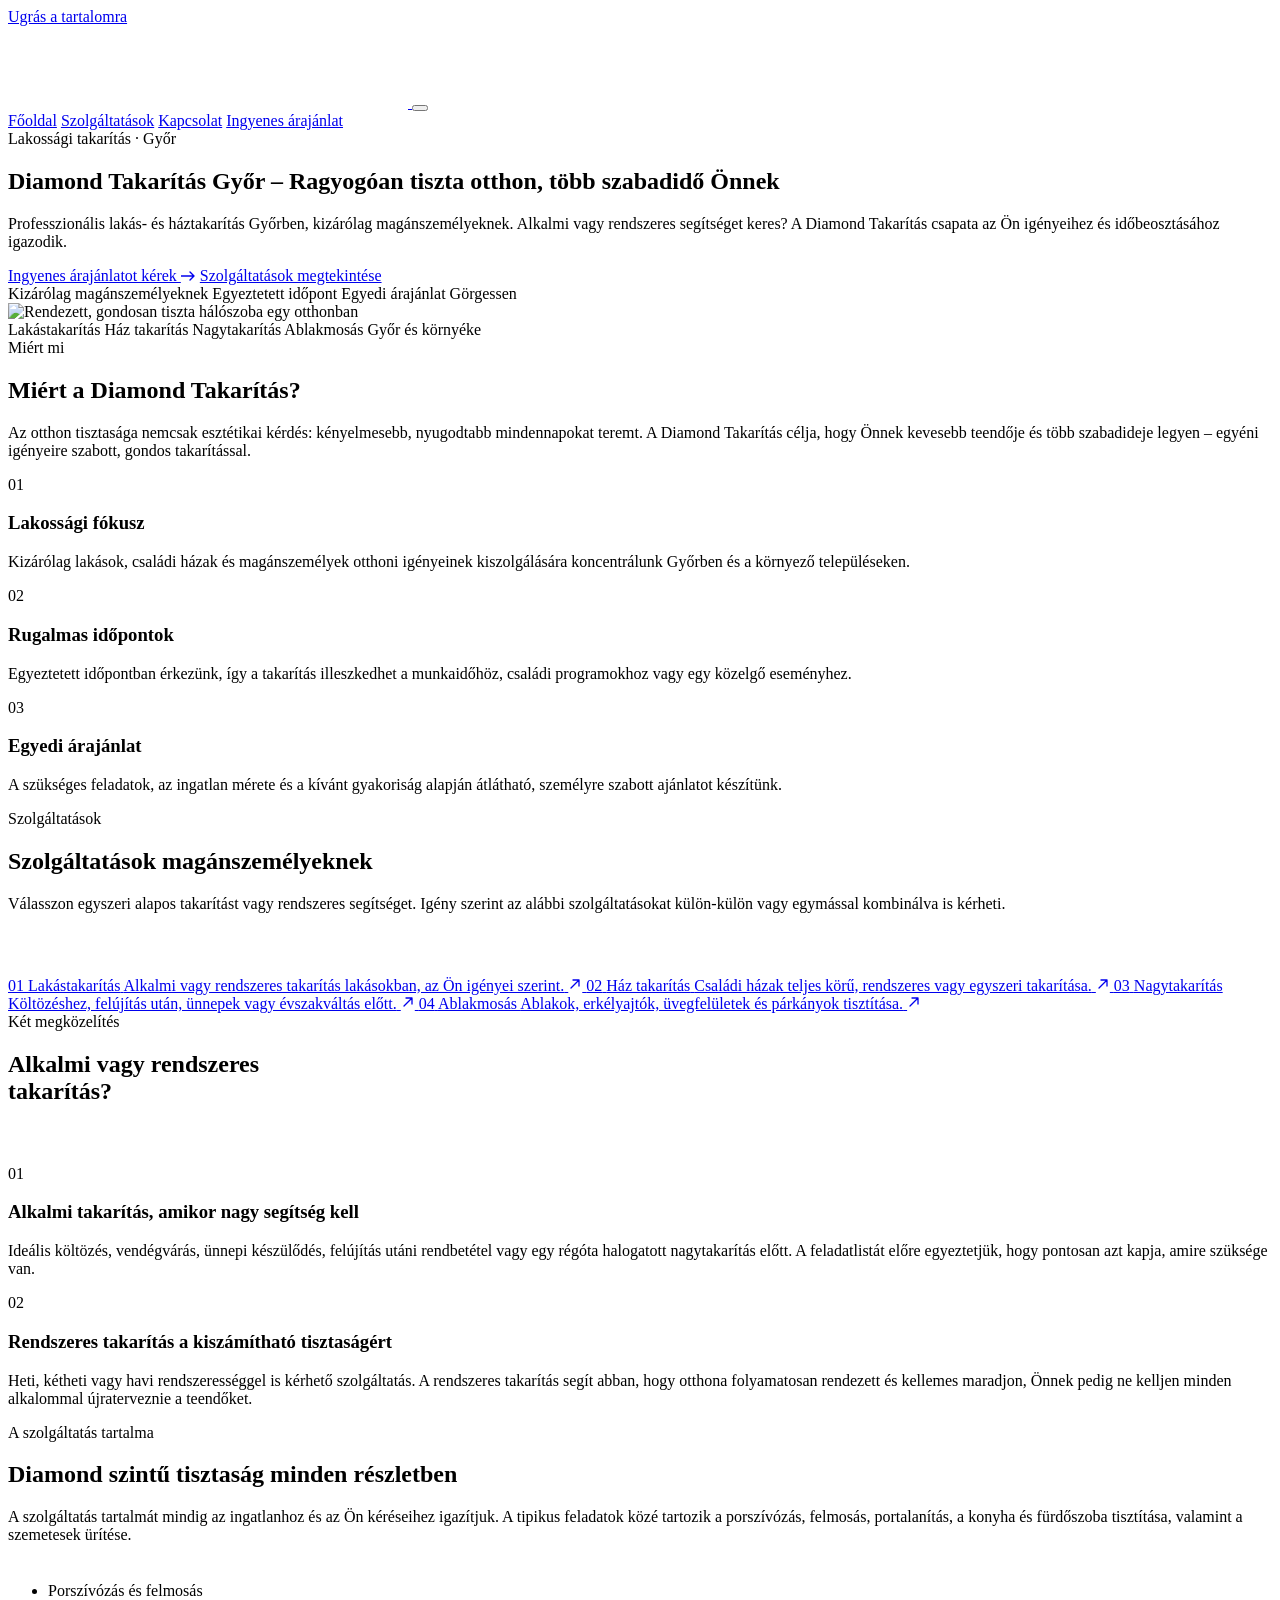
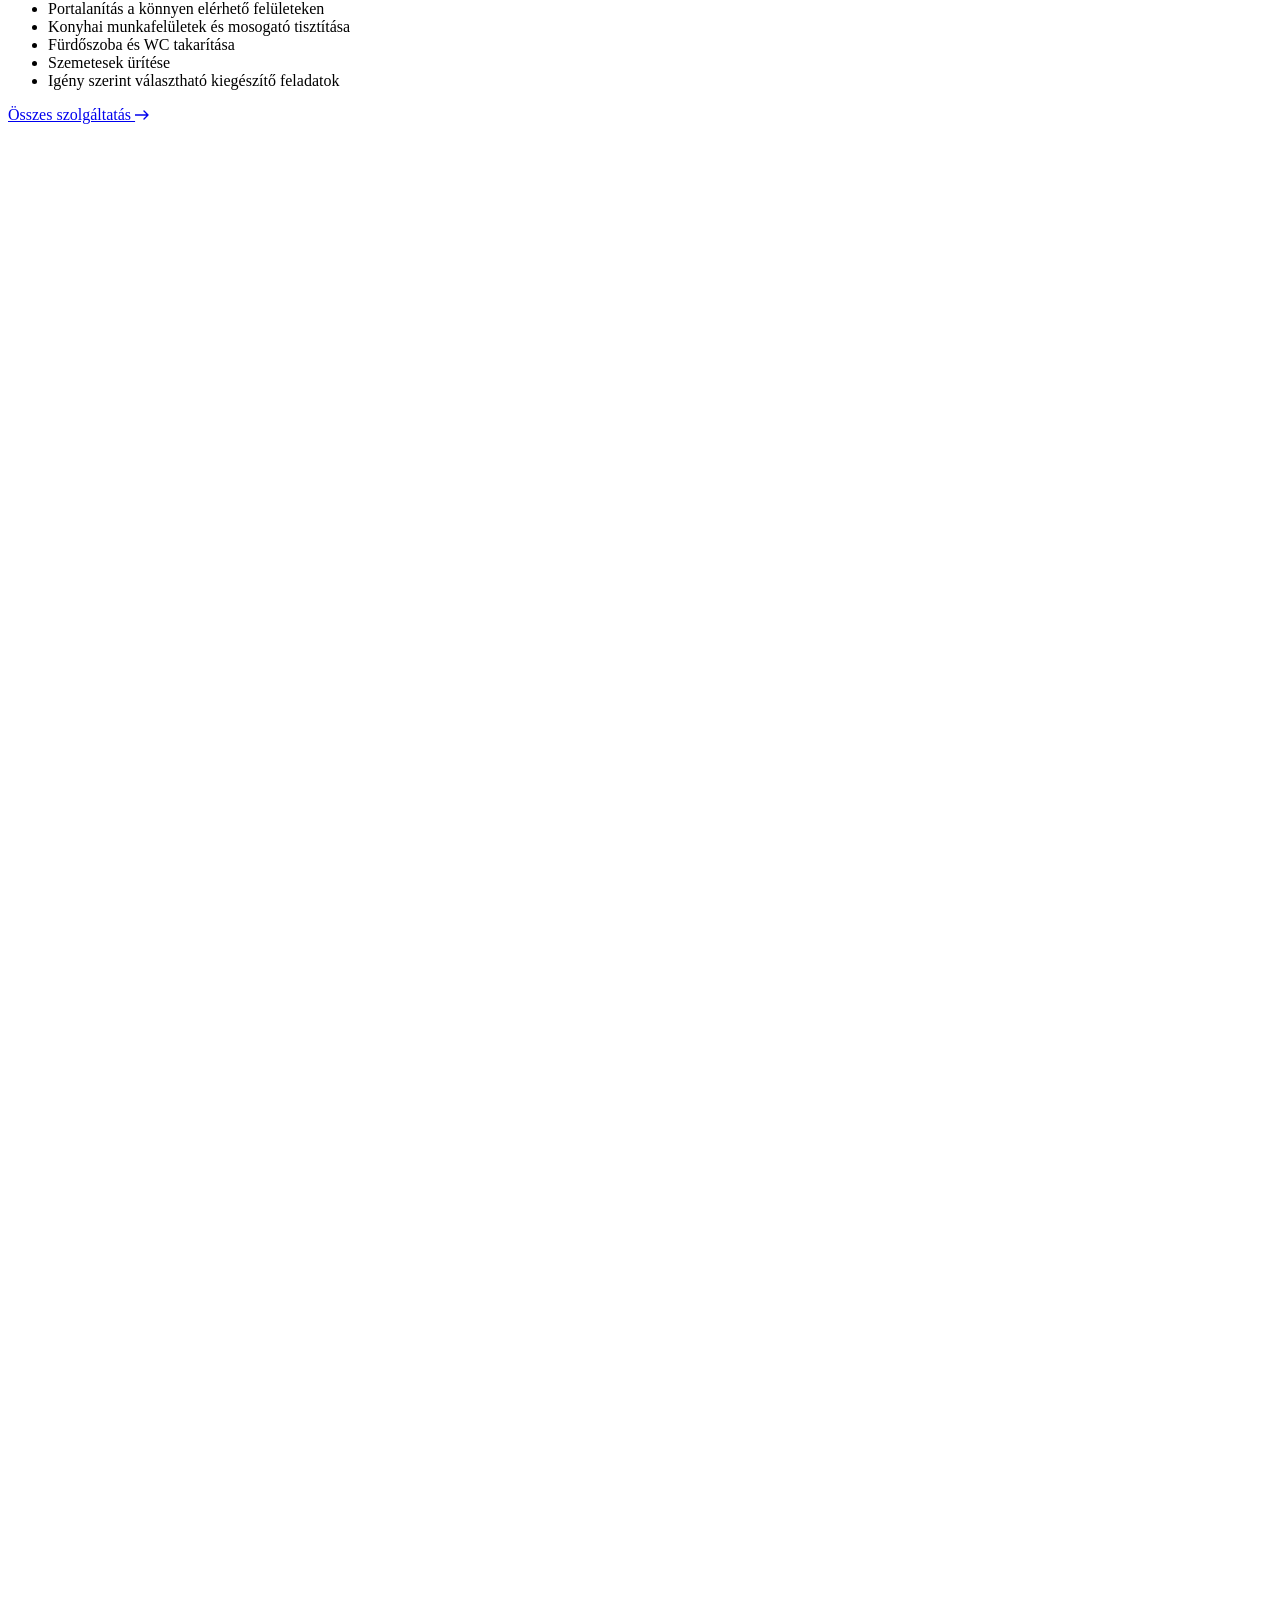
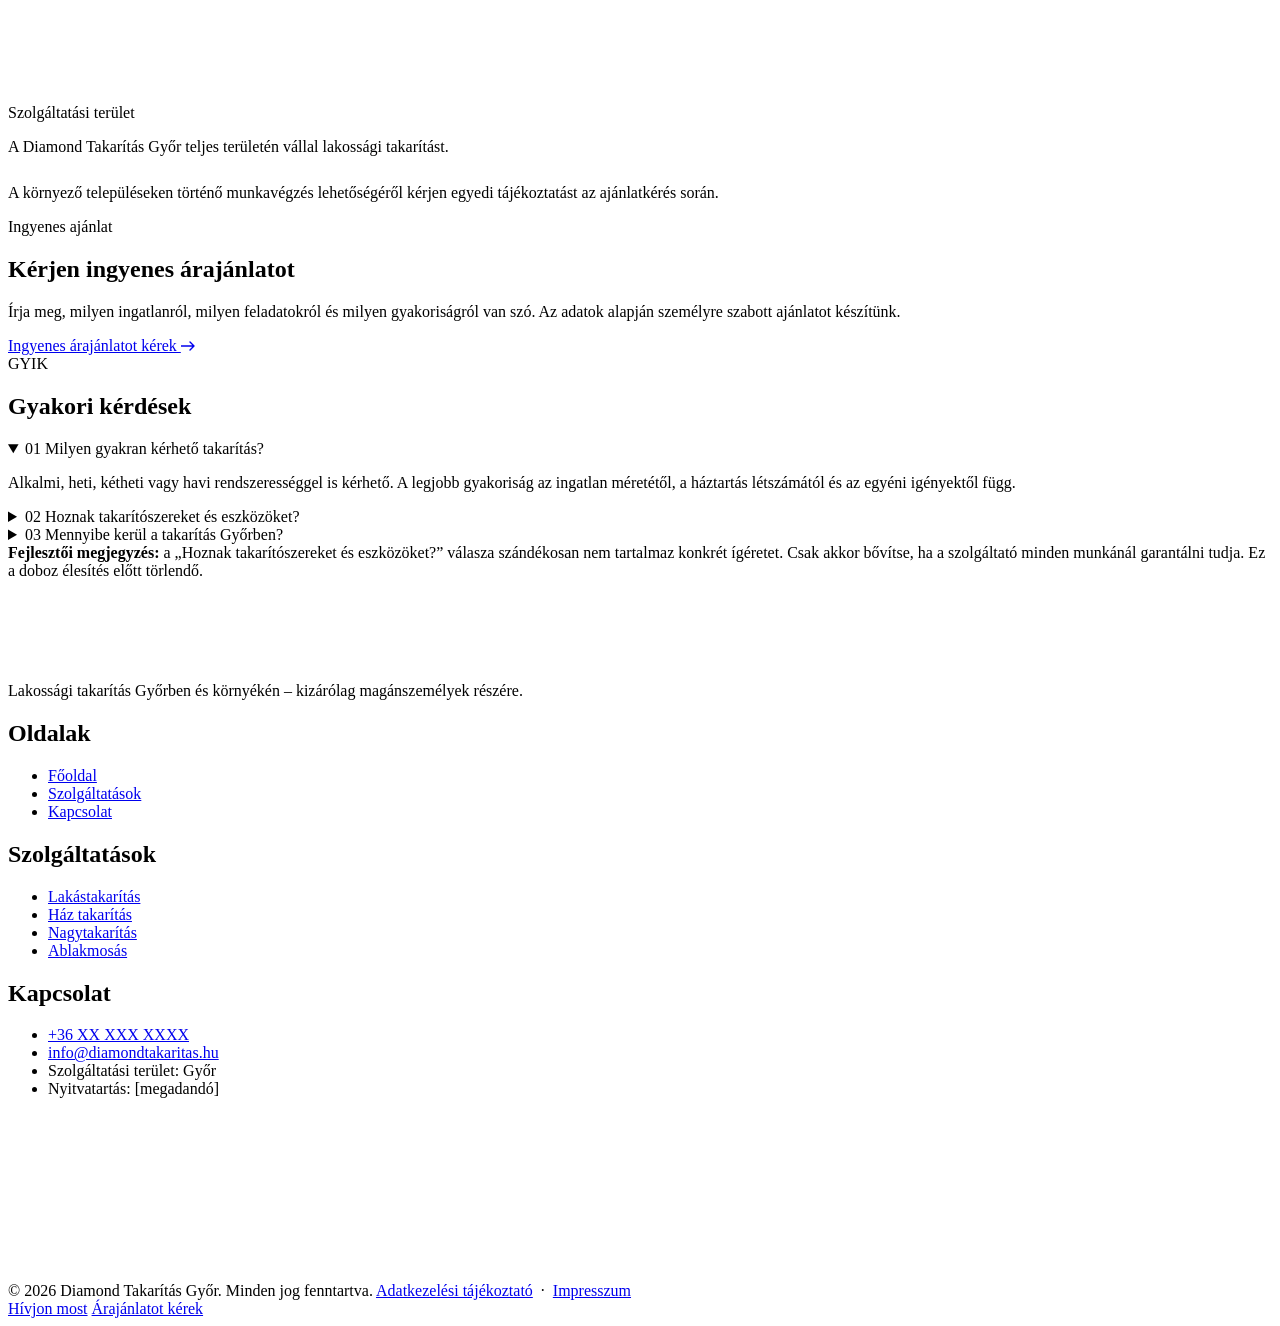
==== site/index.html @ bf06668b "Swap in new logo and drop upholstery cleaning Regenerate every derived logo asset from the new sourc" ====
<!DOCTYPE html>
<html lang="hu">
<head>
<meta charset="utf-8">
<meta name="viewport" content="width=device-width, initial-scale=1">

<!-- ===== SEO metaadatok (specifikáció szerint) ===== -->
<title>Diamond Takarítás Győr | Lakás- és háztakarítás</title>
<meta name="description" content="Diamond Takarítás Győrben: alkalmi és rendszeres lakás- és háztakarítás, ablakmosás, nagytakarítás. Kérjen ingyenes árajánlatot!">
<link rel="canonical" href="https://diamondtakaritas.hu/">
<meta name="robots" content="index, follow">

<meta property="og:type" content="website">
<meta property="og:locale" content="hu_HU">
<meta property="og:site_name" content="Diamond Takarítás Győr">
<meta property="og:url" content="https://diamondtakaritas.hu/">
<meta property="og:title" content="Diamond Takarítás Győr – Ragyogóan tiszta otthon">
<meta property="og:description" content="Bízza ránk otthona tisztaságát Győrben. Alkalmi és rendszeres lakossági takarítás, átlátható ajánlatkéréssel.">
<meta property="og:image" content="https://diamondtakaritas.hu/assets/img/og-diamond-takaritas-gyor.jpg">
<meta property="og:image:width" content="1200">
<meta property="og:image:height" content="630">
<meta property="og:image:alt" content="Világos, rendezett nappali és konyha egy otthonban">
<meta name="twitter:card" content="summary_large_image">

<meta name="theme-color" content="#080D1B">
<link rel="icon" href="assets/img/favicon.ico" sizes="any">
<link rel="apple-touch-icon" href="assets/img/apple-touch-icon.png">
<link rel="stylesheet" href="assets/css/style.css?v=15aa39b6">

<!-- FEJLESZTŐI TEENDŐ: Google Tag Manager konténer (GTM-XXXXXXX) beillesztése ide -->

</head>
<body>

<div class="progress" aria-hidden="true"></div>
<div class="grain" aria-hidden="true"></div>
<a class="skip-link" href="#tartalom">Ugrás a tartalomra</a>

<header class="header">
  <div class="container header__inner">
    <a class="logo" href="./" aria-label="Diamond Takarítás Győr – főoldal">
      <img class="logo__img" src="assets/img/logo-feher-400.webp"
           srcset="assets/img/logo-feher-400.webp 400w, assets/img/logo-feher-800.webp 800w"
           sizes="200px" width="400" height="82"
           alt="Diamond Takarítás Győr">
    </a>

    <button class="nav-toggle" type="button" aria-expanded="false" aria-controls="fonavigacio" aria-label="Menü megnyitása">
      <span></span><span></span><span></span>
    </button>

    <nav class="nav" id="fonavigacio" aria-label="Fő navigáció">
      <a class="nav__link" href="./" aria-current="page">Főoldal</a>
      <a class="nav__link" href="szolgaltatasok/">Szolgáltatások</a>
      <a class="nav__link" href="kapcsolat/">Kapcsolat</a>
      <a class="btn" href="kapcsolat/#arajanlat" data-cta="Ingyenes árajánlat" data-position="fejlec"><span>Ingyenes árajánlat</span></a>
    </nav>
  </div>
</header>

<main id="tartalom">

  <!-- ===== Hero ===== -->
  <section class="hero">
    <div class="hero__bg" aria-hidden="true"></div>
    <div class="hero__grid-lines" aria-hidden="true"></div>

    <div class="container hero__inner">
      <div>
        <span class="label" data-reveal="fade">Lakossági takarítás · Győr</span>
        <h1 data-split>Diamond Takarítás Győr – Ragyogóan tiszta otthon, több szabadidő Önnek</h1>
        <p class="hero__lead" data-reveal style="--delay:.35s">Professzionális lakás- és háztakarítás Győrben, kizárólag magánszemélyeknek. Alkalmi vagy rendszeres segítséget keres? A Diamond Takarítás csapata az Ön igényeihez és időbeosztásához igazodik.</p>

        <div class="btn-row" data-reveal style="--delay:.45s">
          <a class="btn" href="kapcsolat/#arajanlat" data-magnetic data-cta="Ingyenes árajánlatot kérek" data-position="hero"><span>Ingyenes árajánlatot kérek <svg class="btn__arrow" width="15" height="10" viewBox="0 0 15 10" fill="none" aria-hidden="true"><path d="M0 5h13M9 1l4 4-4 4" stroke="currentColor" stroke-width="1.4" stroke-linecap="round" stroke-linejoin="round"/></svg></span></a>
          <a class="btn btn--outline" href="szolgaltatasok/" data-cta="Szolgáltatások megtekintése" data-position="hero"><span>Szolgáltatások megtekintése</span></a>
        </div>

        <div class="hero__meta" data-reveal style="--delay:.55s">
          <span>Kizárólag magánszemélyeknek</span>
          <span>Egyeztetett időpont</span>
          <span>Egyedi árajánlat</span>
          <span class="scroll-cue" aria-hidden="true">Görgessen <i></i></span>
        </div>
      </div>

      <div class="hero__media" data-reveal="clip" style="--delay:.3s">
        <div class="frame" data-parallax="0.05">
          <img src="assets/img/halo-otthon-689.webp"
               srcset="assets/img/halo-otthon-480.webp 480w, assets/img/halo-otthon-689.webp 689w"
               sizes="(max-width: 980px) 92vw, 31vw"
               width="689" height="919"
               alt="Rendezett, gondosan tiszta hálószoba egy otthonban"
               fetchpriority="high" decoding="async">
        </div>
      </div>
    </div>

  </section>

  <!-- ===== Kinetikus sáv ===== -->
  <div class="marquee" aria-hidden="true">
    <div class="marquee__track">
      <span class="marquee__item">Lakástakarítás</span>
      <span class="marquee__item">Ház takarítás</span>
      <span class="marquee__item">Nagytakarítás</span>
      <span class="marquee__item">Ablakmosás</span>
      <span class="marquee__item">Győr és környéke</span>
    </div>
  </div>

  <!-- ===== Miért a Diamond Takarítás? ===== -->
  <section class="section s-ivory">
    <div class="container split">
      <div class="sticky-col">
        <span class="label" data-reveal="fade">Miért mi</span>
        <h2 data-split>Miért a Diamond Takarítás?</h2>
        <p class="lead" data-reveal>Az otthon tisztasága nemcsak esztétikai kérdés: kényelmesebb, nyugodtabb mindennapokat teremt. A Diamond Takarítás célja, hogy Önnek kevesebb teendője és több szabadideje legyen – egyéni igényeire szabott, gondos takarítással.</p>
      </div>

      <div data-stagger="0.12">
        <article class="feature" data-reveal>
          <span class="num">01</span>
          <div>
            <h3>Lakossági fókusz</h3>
            <p>Kizárólag lakások, családi házak és magánszemélyek otthoni igényeinek kiszolgálására koncentrálunk Győrben és a környező településeken.</p>
          </div>
        </article>
        <article class="feature" data-reveal>
          <span class="num">02</span>
          <div>
            <h3>Rugalmas időpontok</h3>
            <p>Egyeztetett időpontban érkezünk, így a takarítás illeszkedhet a munkaidőhöz, családi programokhoz vagy egy közelgő eseményhez.</p>
          </div>
        </article>
        <article class="feature" data-reveal>
          <span class="num">03</span>
          <div>
            <h3>Egyedi árajánlat</h3>
            <p>A szükséges feladatok, az ingatlan mérete és a kívánt gyakoriság alapján átlátható, személyre szabott ajánlatot készítünk.</p>
          </div>
        </article>
      </div>
    </div>
  </section>

  <!-- ===== Szolgáltatások index ===== -->
  <section class="section s-ink">
    <div class="container">
      <div class="split" style="margin-bottom:clamp(36px,5vw,64px)">
        <div>
          <span class="label" data-reveal="fade">Szolgáltatások</span>
          <h2 data-split>Szolgáltatások magánszemélyeknek</h2>
        </div>
        <p class="lead" data-reveal style="align-self:end">Válasszon egyszeri alapos takarítást vagy rendszeres segítséget. Igény szerint az alábbi szolgáltatásokat külön-külön vagy egymással kombinálva is kérheti.</p>
      </div>

      <div class="index" data-stagger="0.07">
        <a class="index__row" href="szolgaltatasok/#lakastakaritas" data-reveal>
          <span class="index__num">01</span>
          <span class="index__title">Lakástakarítás</span>
          <span class="index__desc">Alkalmi vagy rendszeres takarítás lakásokban, az Ön igényei szerint.</span>
          <span class="index__arrow"><svg width="14" height="14" viewBox="0 0 14 14" fill="none" aria-hidden="true"><path d="M3 11 11 3M5 3h6v6" stroke="currentColor" stroke-width="1.3" stroke-linecap="round" stroke-linejoin="round"/></svg></span>
        </a>
        <a class="index__row" href="szolgaltatasok/#haztakaritas" data-reveal>
          <span class="index__num">02</span>
          <span class="index__title">Ház takarítás</span>
          <span class="index__desc">Családi házak teljes körű, rendszeres vagy egyszeri takarítása.</span>
          <span class="index__arrow"><svg width="14" height="14" viewBox="0 0 14 14" fill="none" aria-hidden="true"><path d="M3 11 11 3M5 3h6v6" stroke="currentColor" stroke-width="1.3" stroke-linecap="round" stroke-linejoin="round"/></svg></span>
        </a>
        <a class="index__row" href="szolgaltatasok/#nagytakaritas" data-reveal>
          <span class="index__num">03</span>
          <span class="index__title">Nagytakarítás</span>
          <span class="index__desc">Költözéshez, felújítás után, ünnepek vagy évszakváltás előtt.</span>
          <span class="index__arrow"><svg width="14" height="14" viewBox="0 0 14 14" fill="none" aria-hidden="true"><path d="M3 11 11 3M5 3h6v6" stroke="currentColor" stroke-width="1.3" stroke-linecap="round" stroke-linejoin="round"/></svg></span>
        </a>
        <a class="index__row" href="szolgaltatasok/#ablakmosas" data-reveal>
          <span class="index__num">04</span>
          <span class="index__title">Ablakmosás</span>
          <span class="index__desc">Ablakok, erkélyajtók, üvegfelületek és párkányok tisztítása.</span>
          <span class="index__arrow"><svg width="14" height="14" viewBox="0 0 14 14" fill="none" aria-hidden="true"><path d="M3 11 11 3M5 3h6v6" stroke="currentColor" stroke-width="1.3" stroke-linecap="round" stroke-linejoin="round"/></svg></span>
        </a>
      </div>
    </div>
  </section>

  <!-- ===== Alkalmi vagy rendszeres ===== -->
  <section class="section s-ivory">
    <div class="container">
      <div style="max-width:44ch;margin-bottom:clamp(34px,5vw,60px)">
        <span class="label" data-reveal="fade">Két megközelítés</span>
        <h2 data-split>Alkalmi vagy rendszeres takarítás?</h2>
      </div>

      <div class="grid grid--2" data-stagger="0.12">
        <article class="panel panel--hover" data-reveal>
          <span class="panel__num" aria-hidden="true">01</span>
          <h3>Alkalmi takarítás, amikor nagy segítség kell</h3>
          <p>Ideális költözés, vendégvárás, ünnepi készülődés, felújítás utáni rendbetétel vagy egy régóta halogatott nagytakarítás előtt. A feladatlistát előre egyeztetjük, hogy pontosan azt kapja, amire szüksége van.</p>
        </article>
        <article class="panel panel--hover" data-reveal>
          <span class="panel__num" aria-hidden="true">02</span>
          <h3>Rendszeres takarítás a kiszámítható tisztaságért</h3>
          <p>Heti, kétheti vagy havi rendszerességgel is kérhető szolgáltatás. A rendszeres takarítás segít abban, hogy otthona folyamatosan rendezett és kellemes maradjon, Önnek pedig ne kelljen minden alkalommal újraterveznie a teendőket.</p>
        </article>
      </div>
    </div>
  </section>

  <!-- ===== Diamond szintű tisztaság ===== -->
  <section class="section s-ink-2">
    <div class="container split--wide-left split">
      <div>
        <span class="label" data-reveal="fade">A szolgáltatás tartalma</span>
        <h2 data-split>Diamond szintű tisztaság minden részletben</h2>
        <p class="lead" data-reveal>A szolgáltatás tartalmát mindig az ingatlanhoz és az Ön kéréseihez igazítjuk. A tipikus feladatok közé tartozik a porszívózás, felmosás, portalanítás, a konyha és fürdőszoba tisztítása, valamint a szemetesek ürítése.</p>

        <ul class="checklist" data-reveal style="--delay:.15s;margin-top:38px">
          <li>Porszívózás és felmosás</li>
          <li>Portalanítás a könnyen elérhető felületeken</li>
          <li>Konyhai munkafelületek és mosogató tisztítása</li>
          <li>Fürdőszoba és WC takarítása</li>
          <li>Szemetesek ürítése</li>
          <li>Igény szerint választható kiegészítő feladatok</li>
        </ul>

        <div class="btn-row">
          <a class="btn btn--outline" href="szolgaltatasok/" data-cta="Összes szolgáltatás" data-position="tartalom"><span>Összes szolgáltatás <svg class="btn__arrow" width="15" height="10" viewBox="0 0 15 10" fill="none" aria-hidden="true"><path d="M0 5h13M9 1l4 4-4 4" stroke="currentColor" stroke-width="1.4" stroke-linecap="round" stroke-linejoin="round"/></svg></span></a>
        </div>
      </div>

      <div data-reveal="clip">
        <div class="frame" data-parallax="0.04" style="aspect-ratio:4/5">
          <img src="assets/img/konyha-reszlet-726.webp"
               srcset="assets/img/konyha-reszlet-480.webp 480w, assets/img/konyha-reszlet-726.webp 726w"
               sizes="(max-width: 900px) 92vw, 38vw"
               width="726" height="911"
               alt="Tiszta, rendezett konyhai munkafelület természetes fényben"
               loading="lazy" decoding="async">
        </div>
      </div>
    </div>
  </section>

  <!-- ===== Szolgáltatási terület ===== -->
  <section class="section s-ivory">
    <div class="container">
      <span class="label" data-reveal="fade">Szolgáltatási terület</span>
      <p class="statement" data-split>A Diamond Takarítás Győr teljes területén vállal lakossági takarítást.</p>
      <p class="lead measure" data-reveal style="margin-top:28px">A környező településeken történő munkavégzés lehetőségéről kérjen egyedi tájékoztatást az ajánlatkérés során.</p>
    </div>
  </section>

  <!-- ===== CTA ===== -->
  <section class="cta">
    <div class="container cta__inner">
      <div class="split">
        <div>
          <span class="label" data-reveal="fade">Ingyenes ajánlat</span>
          <h2 data-split>Kérjen ingyenes árajánlatot</h2>
        </div>
        <div style="align-self:end">
          <p class="lead" data-reveal>Írja meg, milyen ingatlanról, milyen feladatokról és milyen gyakoriságról van szó. Az adatok alapján személyre szabott ajánlatot készítünk.</p>
          <div class="btn-row">
            <a class="btn" href="kapcsolat/#arajanlat" data-magnetic data-cta="Ingyenes árajánlatot kérek" data-position="cta-sav"><span>Ingyenes árajánlatot kérek <svg class="btn__arrow" width="15" height="10" viewBox="0 0 15 10" fill="none" aria-hidden="true"><path d="M0 5h13M9 1l4 4-4 4" stroke="currentColor" stroke-width="1.4" stroke-linecap="round" stroke-linejoin="round"/></svg></span></a>
          </div>
        </div>
      </div>
    </div>
  </section>

  <!-- ===== GYIK ===== -->
  <section class="section s-ivory">
    <div class="container split">
      <div class="sticky-col">
        <span class="label" data-reveal="fade">GYIK</span>
        <h2 data-split>Gyakori kérdések</h2>
      </div>

      <div>
        <div class="faq" data-reveal>
          <details open>
            <summary><span class="num">01</span> Milyen gyakran kérhető takarítás?</summary>
            <div class="faq__body"><p>Alkalmi, heti, kétheti vagy havi rendszerességgel is kérhető. A legjobb gyakoriság az ingatlan méretétől, a háztartás létszámától és az egyéni igényektől függ.</p></div>
          </details>
          <details>
            <summary><span class="num">02</span> Hoznak takarítószereket és eszközöket?</summary>
            <div class="faq__body"><p>Ezt az ajánlatkéréskor szükséges egyeztetni.</p></div>
          </details>
          <details>
            <summary><span class="num">03</span> Mennyibe kerül a takarítás Győrben?</summary>
            <div class="faq__body"><p>A végleges ár az ingatlan méretétől, állapotától, a feladatok körétől és a kívánt gyakoriságtól függ. Kérjen ingyenes, kötelezettségmentes egyedi ajánlatot.</p></div>
          </details>
        </div>

        <div class="dev-note">
          <strong>Fejlesztői megjegyzés:</strong> a „Hoznak takarítószereket és eszközöket?” válasza szándékosan nem tartalmaz konkrét ígéretet. Csak akkor bővítse, ha a szolgáltató minden munkánál garantálni tudja. Ez a doboz élesítés előtt törlendő.
        </div>
      </div>
    </div>
  </section>

</main>

<footer class="footer">
  <div class="container">
    <div class="footer__grid">
      <div>
        <a class="logo" href="./"><img class="logo__img" src="assets/img/logo-feher-400.webp"
           srcset="assets/img/logo-feher-400.webp 400w, assets/img/logo-feher-800.webp 800w"
           sizes="200px" width="400" height="82"
           alt="Diamond Takarítás Győr"></a>
        <p>Lakossági takarítás Győrben és környékén – kizárólag magánszemélyek részére.</p>
      </div>
      <div>
        <h2>Oldalak</h2>
        <ul>
          <li><a href="./">Főoldal</a></li>
          <li><a href="szolgaltatasok/">Szolgáltatások</a></li>
          <li><a href="kapcsolat/">Kapcsolat</a></li>
        </ul>
      </div>
      <div>
        <h2>Szolgáltatások</h2>
        <ul>
          <li><a href="szolgaltatasok/#lakastakaritas">Lakástakarítás</a></li>
          <li><a href="szolgaltatasok/#haztakaritas">Ház takarítás</a></li>
          <li><a href="szolgaltatasok/#nagytakaritas">Nagytakarítás</a></li>
          <li><a href="szolgaltatasok/#ablakmosas">Ablakmosás</a></li>
        </ul>
      </div>
      <div>
        <h2>Kapcsolat</h2>
        <ul>
          <li><a href="tel:+36XXXXXXXXX" data-position="lablec">+36 XX XXX XXXX</a></li>
          <li><a href="mailto:info@diamondtakaritas.hu" data-position="lablec">info@diamondtakaritas.hu</a></li>
          <li>Szolgáltatási terület: Győr</li>
          <li>Nyitvatartás: [megadandó]</li>
        </ul>
      </div>
    </div>

    <img class="footer__wordmark" src="assets/img/logo-feher-800.webp"
         width="800" height="164" alt="" aria-hidden="true" loading="lazy" decoding="async">

    <div class="footer__bottom">
      <span>© 2026 Diamond Takarítás Győr. Minden jog fenntartva.</span>
      <span>
        <a href="adatkezelesi-tajekoztato/">Adatkezelési tájékoztató</a> &nbsp;·&nbsp;
        <a href="impresszum/">Impresszum</a>
      </span>
    </div>
  </div>
</footer>

<div class="sticky-bar">
  <a class="btn btn--outline" href="tel:+36XXXXXXXXX" data-cta="Hívjon most" data-position="sticky-mobil"><span>Hívjon most</span></a>
  <a class="btn" href="kapcsolat/#arajanlat" data-cta="Árajánlatot kérek" data-position="sticky-mobil"><span>Árajánlatot kérek</span></a>
</div>

<!-- =========================================================
     Strukturált adat – LocalBusiness
     FEJLESZTŐI TEENDŐ: minden mezőt valós adatra kell cserélni, és
     egyeznie kell a Google Business Profile adataival. aggregateRating
     vagy Review csak valós, igazolható értékelési adattal kerülhet be.
     ========================================================= -->
<script type="application/ld+json">
{
  "@context": "https://schema.org",
  "@type": "LocalBusiness",
  "name": "Diamond Takarítás Győr",
  "url": "https://diamondtakaritas.hu/",
  "image": "https://diamondtakaritas.hu/assets/img/og-diamond-takaritas-gyor.jpg",
  "description": "Lakossági takarítás Győrben: alkalmi és rendszeres lakás- és háztakarítás, nagytakarítás és ablakmosás magánszemélyeknek.",
  "telephone": "+36XXXXXXXXX",
  "areaServed": { "@type": "City", "name": "Győr" },
  "openingHoursSpecification": [
    { "@type": "OpeningHoursSpecification",
      "dayOfWeek": ["Monday","Tuesday","Wednesday","Thursday","Friday"],
      "opens": "08:00", "closes": "17:00" }
  ],
  "priceRange": "$$",
  "sameAs": []
}
</script>

<!-- FAQPage jelölés – csak az oldalon ténylegesen látható kérdés-válasz blokkokra -->
<script type="application/ld+json">
{
  "@context": "https://schema.org",
  "@type": "FAQPage",
  "mainEntity": [
    { "@type": "Question", "name": "Milyen gyakran kérhető takarítás?",
      "acceptedAnswer": { "@type": "Answer", "text": "Alkalmi, heti, kétheti vagy havi rendszerességgel is kérhető. A legjobb gyakoriság az ingatlan méretétől, a háztartás létszámától és az egyéni igényektől függ." } },
    { "@type": "Question", "name": "Hoznak takarítószereket és eszközöket?",
      "acceptedAnswer": { "@type": "Answer", "text": "Ezt az ajánlatkéréskor szükséges egyeztetni." } },
    { "@type": "Question", "name": "Mennyibe kerül a takarítás Győrben?",
      "acceptedAnswer": { "@type": "Answer", "text": "A végleges ár az ingatlan méretétől, állapotától, a feladatok körétől és a kívánt gyakoriságtól függ. Kérjen ingyenes, kötelezettségmentes egyedi ajánlatot." } }
  ]
}
</script>

<script src="assets/js/main.js?v=09622dc5" defer></script>
</body>
</html>
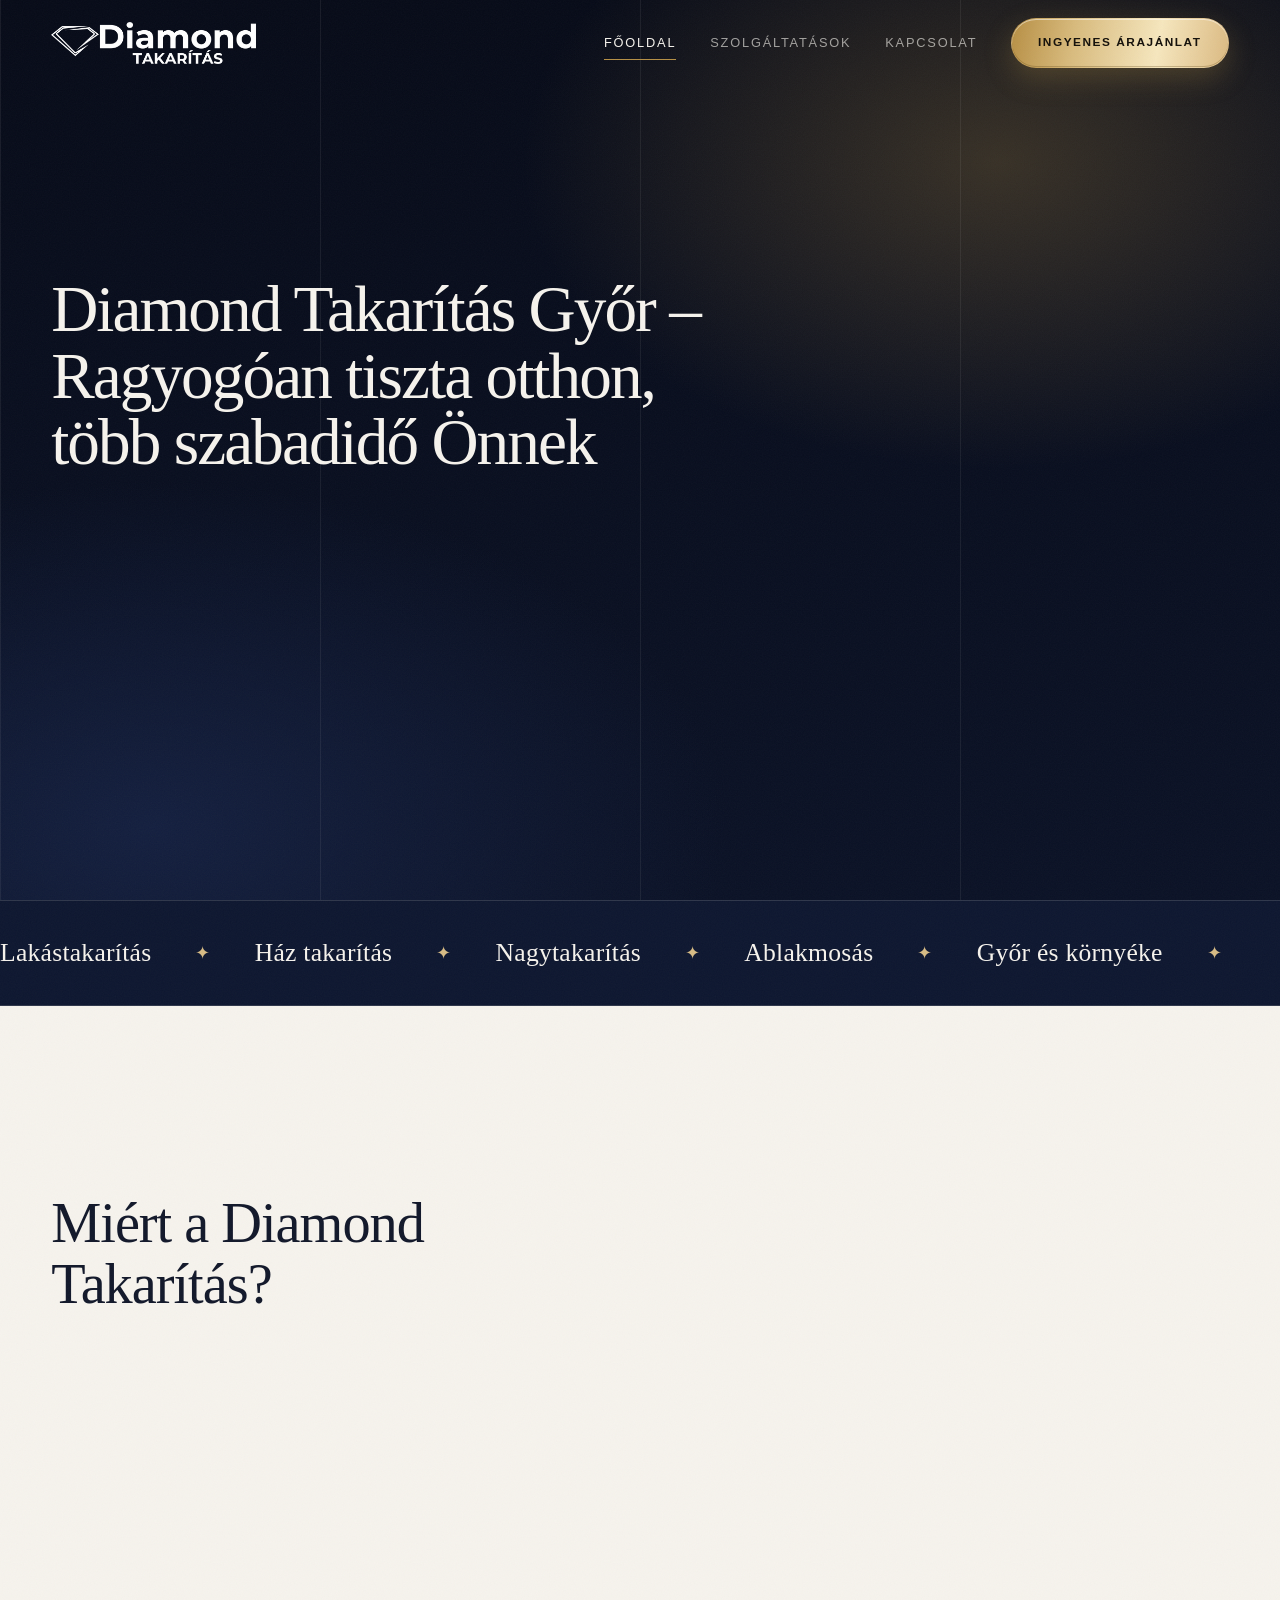
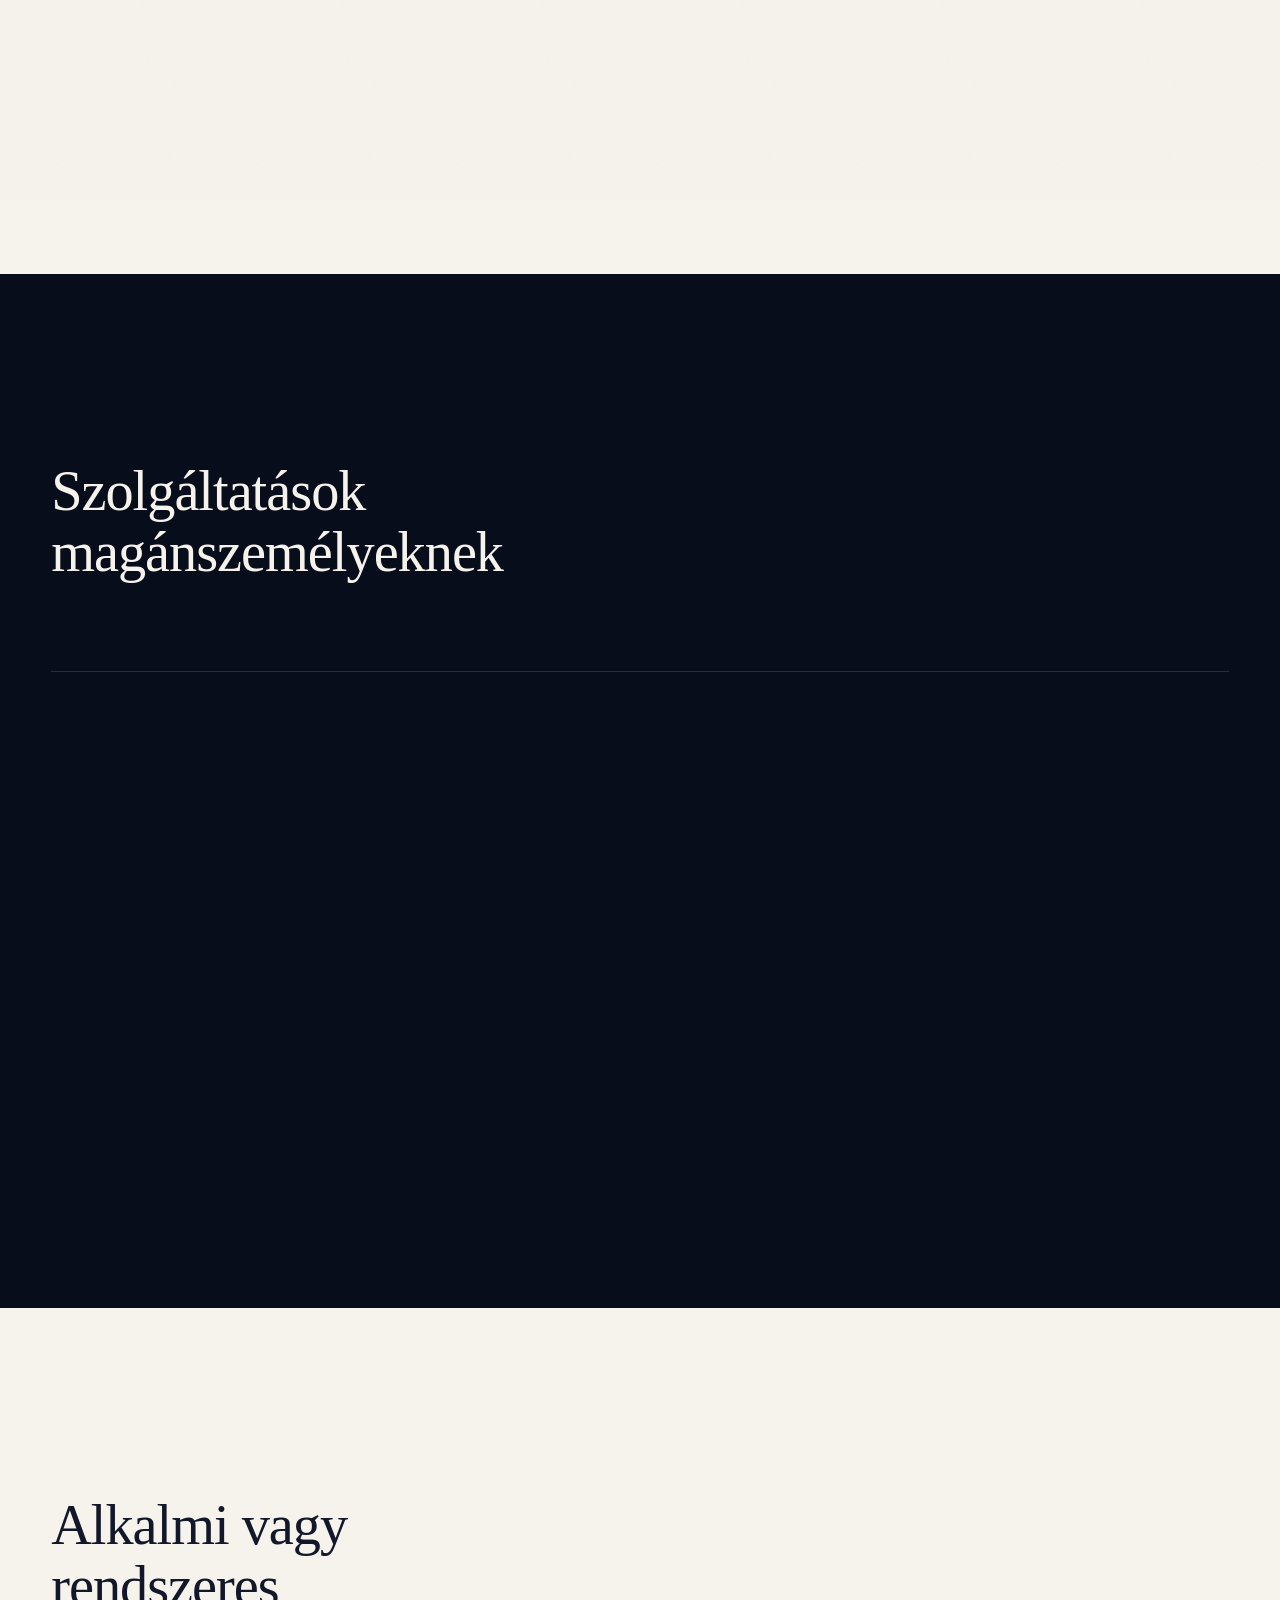
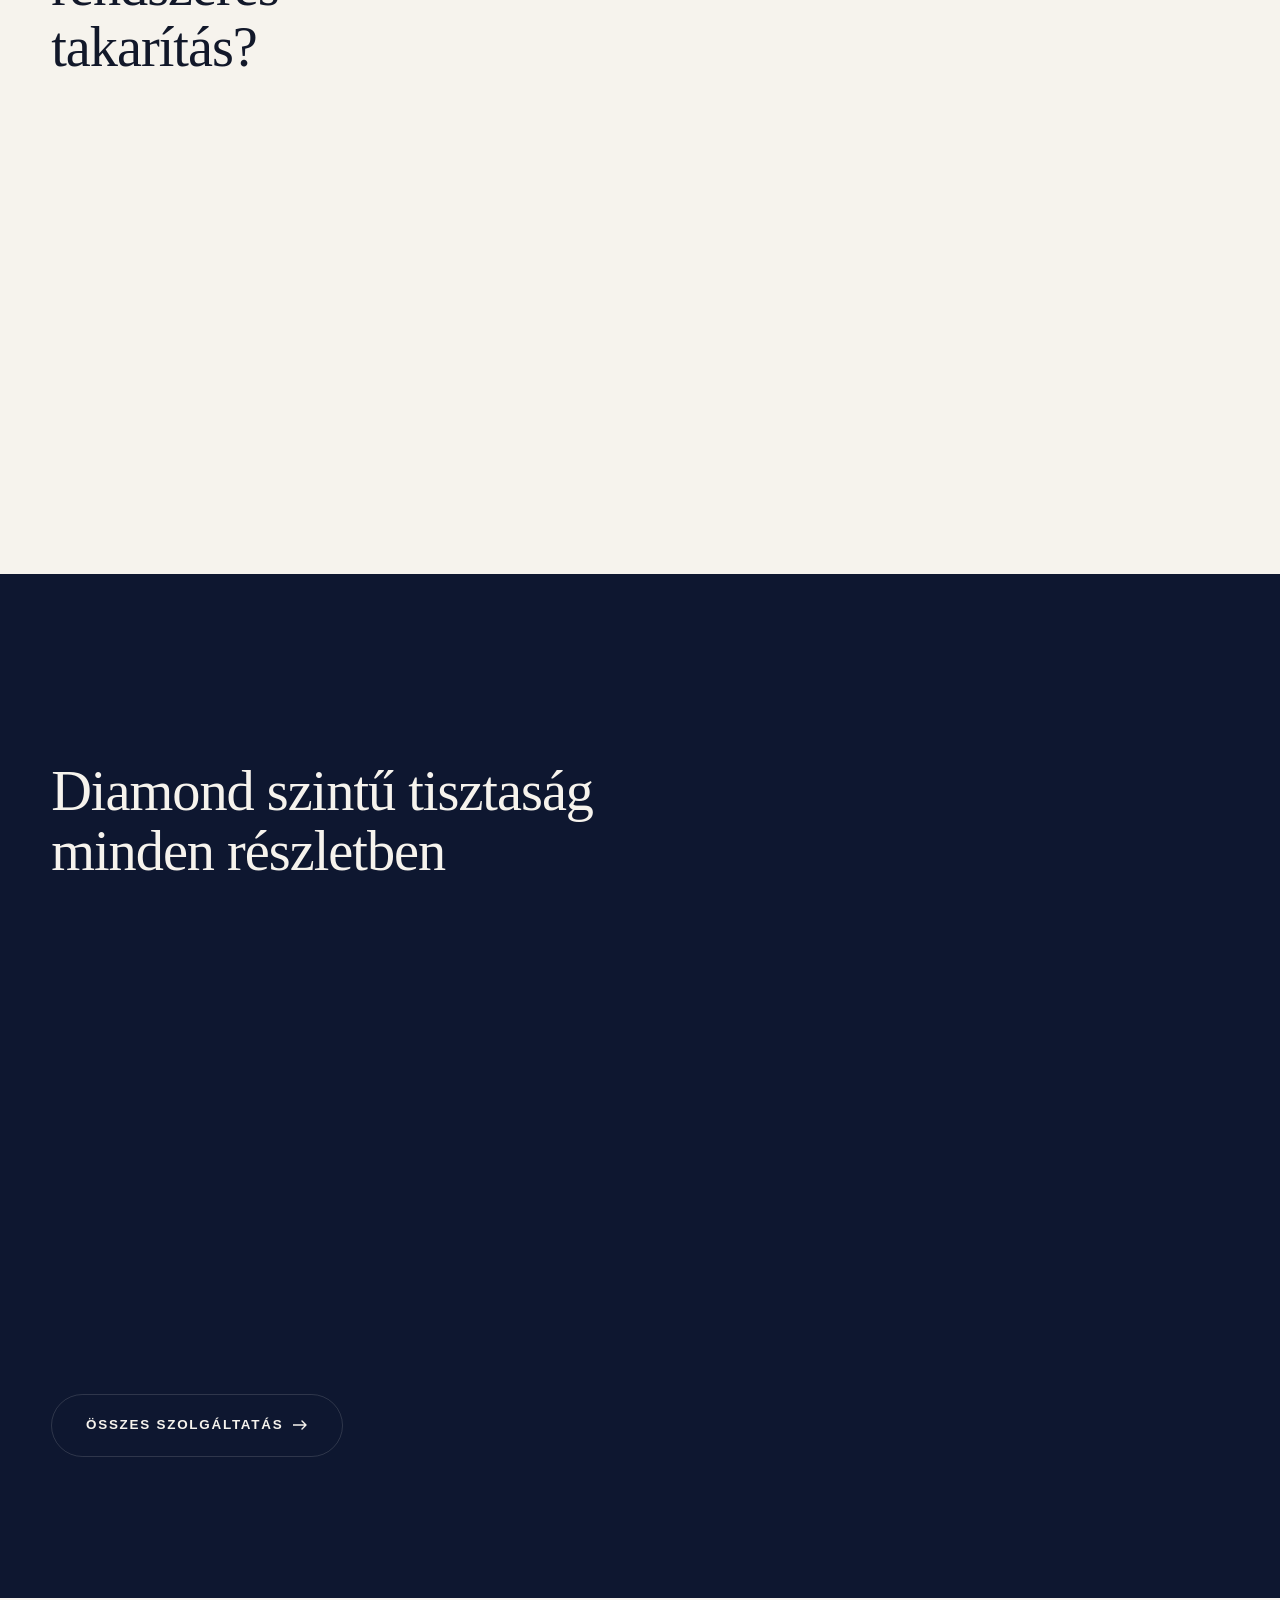
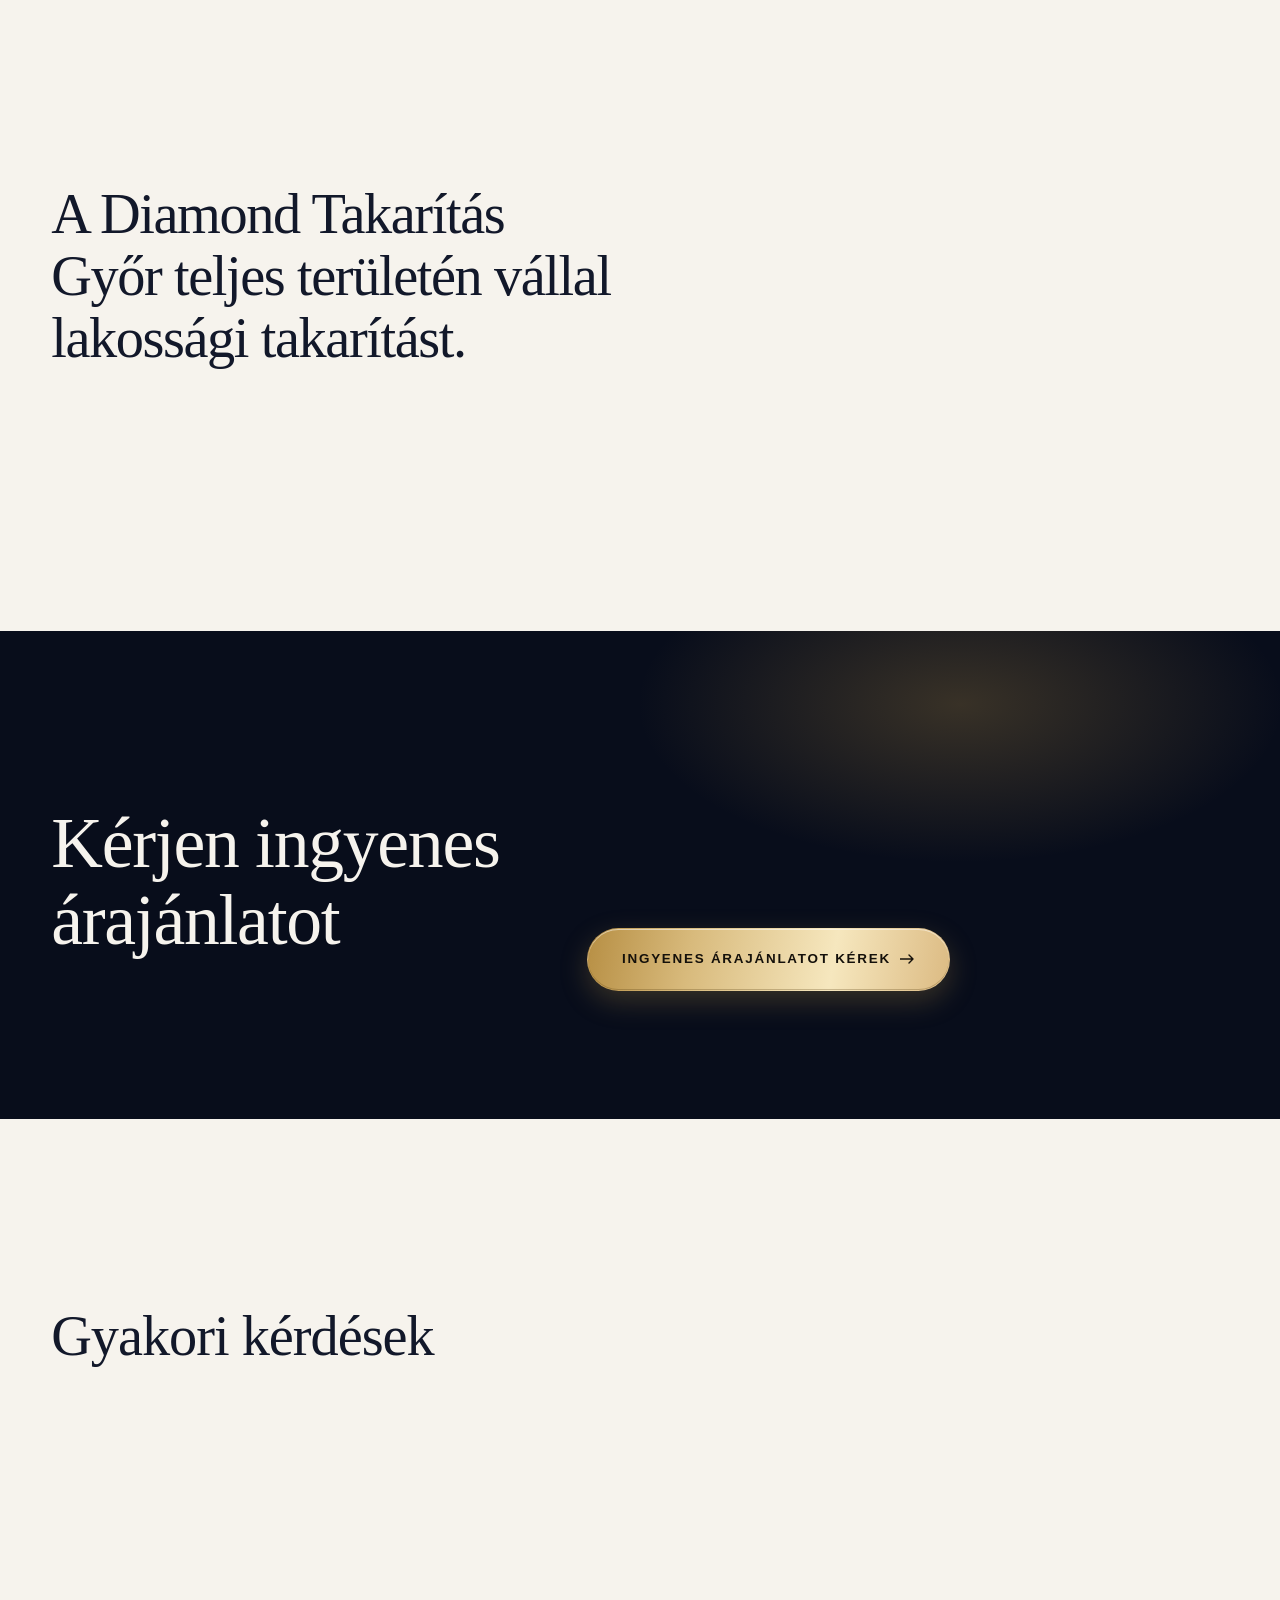
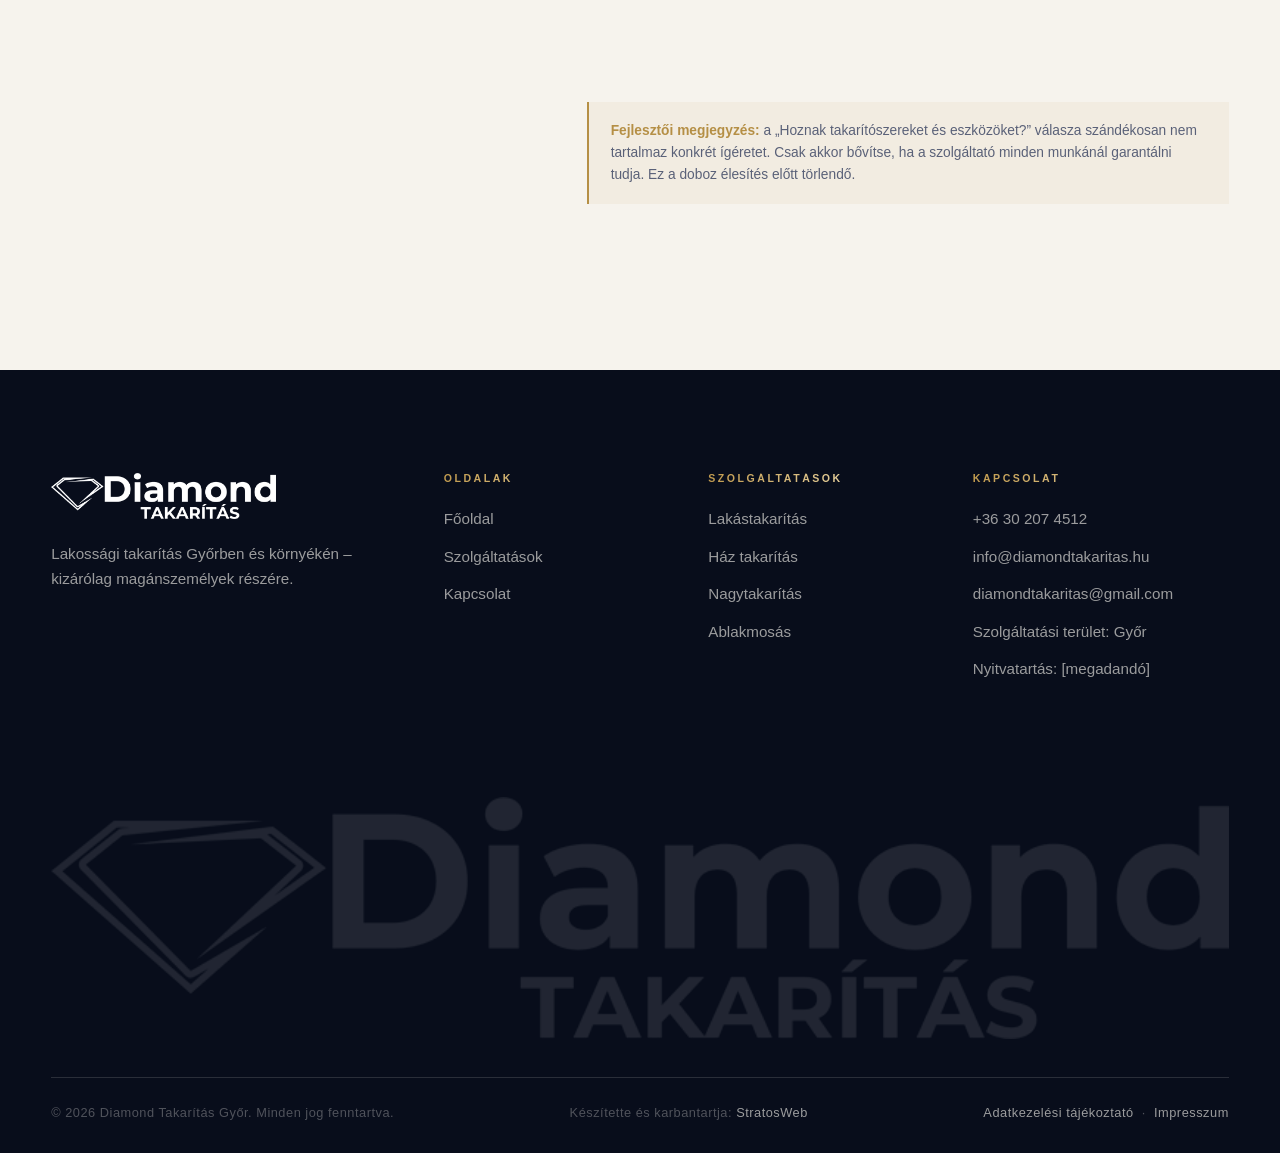
==== commit fa2d026c: "Add real contact details and StratosWeb footer credit Replace the phone and e-mail placeholders with" ====
--- a/site/index.html
+++ b/site/index.html
@@ -25,7 +25,7 @@
 <meta name="theme-color" content="#080D1B">
 <link rel="icon" href="assets/img/favicon.ico" sizes="any">
 <link rel="apple-touch-icon" href="assets/img/apple-touch-icon.png">
-<link rel="stylesheet" href="assets/css/style.css?v=15aa39b6">
+<link rel="stylesheet" href="assets/css/style.css?v=442ba281">
 
 <!-- FEJLESZTŐI TEENDŐ: Google Tag Manager konténer (GTM-XXXXXXX) beillesztése ide -->
 
@@ -332,8 +332,9 @@
       <div>
         <h2>Kapcsolat</h2>
         <ul>
-          <li><a href="tel:+36XXXXXXXXX" data-position="lablec">+36 XX XXX XXXX</a></li>
+          <li><a href="tel:+36302074512" data-position="lablec">+36 30 207 4512</a></li>
           <li><a href="mailto:info@diamondtakaritas.hu" data-position="lablec">info@diamondtakaritas.hu</a></li>
+          <li><a href="mailto:diamondtakaritas@gmail.com" data-position="lablec">diamondtakaritas@gmail.com</a></li>
           <li>Szolgáltatási terület: Győr</li>
           <li>Nyitvatartás: [megadandó]</li>
         </ul>
@@ -345,6 +346,7 @@
 
     <div class="footer__bottom">
       <span>© 2026 Diamond Takarítás Győr. Minden jog fenntartva.</span>
+      <span>Készítette és karbantartja: <a href="https://stratosweb.hu" target="_blank" rel="noopener">StratosWeb</a></span>
       <span>
         <a href="adatkezelesi-tajekoztato/">Adatkezelési tájékoztató</a> &nbsp;·&nbsp;
         <a href="impresszum/">Impresszum</a>
@@ -354,7 +356,7 @@
 </footer>
 
 <div class="sticky-bar">
-  <a class="btn btn--outline" href="tel:+36XXXXXXXXX" data-cta="Hívjon most" data-position="sticky-mobil"><span>Hívjon most</span></a>
+  <a class="btn btn--outline" href="tel:+36302074512" data-cta="Hívjon most" data-position="sticky-mobil"><span>Hívjon most</span></a>
   <a class="btn" href="kapcsolat/#arajanlat" data-cta="Árajánlatot kérek" data-position="sticky-mobil"><span>Árajánlatot kérek</span></a>
 </div>
 
@@ -372,7 +374,8 @@
   "url": "https://diamondtakaritas.hu/",
   "image": "https://diamondtakaritas.hu/assets/img/og-diamond-takaritas-gyor.jpg",
   "description": "Lakossági takarítás Győrben: alkalmi és rendszeres lakás- és háztakarítás, nagytakarítás és ablakmosás magánszemélyeknek.",
-  "telephone": "+36XXXXXXXXX",
+  "telephone": "+36302074512",
+  "email": "info@diamondtakaritas.hu",
   "areaServed": { "@type": "City", "name": "Győr" },
   "openingHoursSpecification": [
     { "@type": "OpeningHoursSpecification",
--- a/site/assets/css/style.css
+++ b/site/assets/css/style.css
@@ -0,0 +1,1383 @@
+/* =========================================================
+   Diamond Takarítás Győr
+   Design system v2 – "editorial luxe"
+   Sötétkék tinta + meleg ivory + visszafogott arany
+   ========================================================= */
+
+/* ---------- 1. Tokenek ---------- */
+
+:root {
+  /* Színek */
+  --ink:        #080D1B;
+  --ink-2:      #0E1730;
+  --ink-3:      #162244;
+  --ivory:      #F6F3ED;
+  --ivory-2:    #EFEAE1;
+  --paper:      #FFFFFF;
+
+  --gold:       #B58F45;
+  --gold-lt:    #D8BC85;
+  --gold-glow:  rgba(181, 143, 69, .28);
+
+  --on-ink:     #F6F3ED;
+  --on-ink-dim: rgba(246, 243, 237, .62);
+  --on-ink-fade:rgba(246, 243, 237, .30);
+  --on-paper:   #12182A;
+  --on-paper-dim:#5A6178;
+
+  --line-dark:  rgba(246, 243, 237, .14);
+  --line-light: rgba(18, 24, 42, .12);
+
+  /* Tipográfia */
+  --font-display: "Iowan Old Style", "Palatino Linotype", Palatino, "Book Antiqua", Georgia, "Times New Roman", serif;
+  --font-sans: -apple-system, BlinkMacSystemFont, "Segoe UI", Inter, Roboto, "Helvetica Neue", Arial, sans-serif;
+
+  --fs-display: clamp(2.35rem, 5.1vw, 4.5rem);
+  --fs-h1:      clamp(2.4rem, 5.6vw, 4.6rem);
+  --fs-h2:      clamp(2rem, 4.4vw, 3.6rem);
+  --fs-h3:      clamp(1.25rem, 2vw, 1.65rem);
+  --fs-lead:    clamp(1.06rem, 1.35vw, 1.28rem);
+  --fs-body:    1.0625rem;
+  --fs-label:   .7rem;
+
+  /* Ritmus */
+  --pad-section: clamp(84px, 11vw, 172px);
+  --pad-section-sm: clamp(56px, 7vw, 104px);
+  --container: 1340px;
+  --gutter: clamp(20px, 4vw, 56px);
+  --measure: 64ch;
+
+  /* Mozgás */
+  --ease: cubic-bezier(.16, 1, .3, 1);
+  --ease-io: cubic-bezier(.65, .05, .36, 1);
+  --dur: .8s;
+
+  --radius: 2px;
+  --header-h: 86px;
+}
+
+/* ---------- 2. Alap ---------- */
+
+*, *::before, *::after { box-sizing: border-box; }
+
+html {
+  -webkit-text-size-adjust: 100%;
+  scroll-behavior: smooth;
+  scroll-padding-top: calc(var(--header-h) + 16px);
+}
+
+body {
+  margin: 0;
+  background: var(--ink);
+  color: var(--on-paper);
+  font-family: var(--font-sans);
+  font-size: var(--fs-body);
+  line-height: 1.68;
+  font-feature-settings: "kern" 1, "liga" 1;
+  -webkit-font-smoothing: antialiased;
+  overflow-x: hidden;
+}
+
+img { max-width: 100%; height: auto; display: block; }
+
+h1, h2, h3, h4 {
+  font-family: var(--font-display);
+  font-weight: 500;
+  line-height: 1.08;
+  letter-spacing: -.018em;
+  margin: 0 0 .44em;
+  text-wrap: balance;
+}
+h1 { font-size: var(--fs-h1); }
+h2 { font-size: var(--fs-h2); }
+h3 { font-size: var(--fs-h3); line-height: 1.2; }
+
+p { margin: 0 0 1.15em; }
+p:last-child { margin-bottom: 0; }
+
+a { color: inherit; text-decoration: none; }
+
+:focus-visible {
+  outline: 2px solid var(--gold);
+  outline-offset: 4px;
+}
+
+::selection { background: var(--gold); color: #fff; }
+
+.skip-link {
+  position: fixed;
+  left: -9999px;
+  top: 0;
+  z-index: 400;
+  background: var(--gold);
+  color: #fff;
+  padding: 14px 22px;
+  font-size: .9rem;
+  font-weight: 600;
+}
+.skip-link:focus { left: 16px; top: 16px; }
+
+/* ---------- 3. Elrendezés ---------- */
+
+.container {
+  width: 100%;
+  max-width: var(--container);
+  margin-inline: auto;
+  padding-inline: var(--gutter);
+}
+
+.section { padding-block: var(--pad-section); position: relative; }
+.section--sm { padding-block: var(--pad-section-sm); }
+
+.s-ink   { background: var(--ink);   color: var(--on-ink); }
+.s-ink-2 { background: var(--ink-2); color: var(--on-ink); }
+.s-ivory { background: var(--ivory); color: var(--on-paper); }
+.s-paper { background: var(--paper); color: var(--on-paper); }
+
+.s-ink h1, .s-ink h2, .s-ink h3, .s-ink-2 h1, .s-ink-2 h2, .s-ink-2 h3 { color: var(--on-ink); }
+.s-ink p, .s-ink-2 p { color: var(--on-ink-dim); }
+
+.measure { max-width: var(--measure); }
+.lead { font-size: var(--fs-lead); line-height: 1.6; }
+
+/* Kétoszlopos editorial rács: bal sticky cím, jobb tartalom */
+.split {
+  display: grid;
+  grid-template-columns: minmax(0, 5fr) minmax(0, 7fr);
+  gap: clamp(32px, 6vw, 96px);
+  align-items: start;
+}
+.split--even { grid-template-columns: repeat(2, minmax(0, 1fr)); }
+.split--wide-left { grid-template-columns: minmax(0, 7fr) minmax(0, 5fr); }
+@media (max-width: 900px) {
+  .split, .split--even, .split--wide-left { grid-template-columns: 1fr; }
+}
+
+.sticky-col { position: sticky; top: calc(var(--header-h) + 40px); }
+@media (max-width: 900px) { .sticky-col { position: static; } }
+
+/* ---------- 4. Kislabel, hajszálvonal ---------- */
+
+.label {
+  display: inline-flex;
+  align-items: center;
+  gap: 12px;
+  font-family: var(--font-sans);
+  font-size: var(--fs-label);
+  font-weight: 600;
+  letter-spacing: .28em;
+  text-transform: uppercase;
+  color: var(--gold);
+  margin-bottom: 1.6em;
+}
+.label::before {
+  content: "";
+  width: 34px;
+  height: 1px;
+  background: currentColor;
+  opacity: .55;
+}
+.label--plain::before { display: none; }
+
+.rule { height: 1px; background: var(--line-light); border: 0; margin: 0; }
+.s-ink .rule, .s-ink-2 .rule { background: var(--line-dark); }
+
+.num {
+  font-family: var(--font-sans);
+  font-size: .72rem;
+  font-weight: 600;
+  letter-spacing: .2em;
+  color: var(--gold);
+}
+
+/* ---------- 5. Gombok ---------- */
+
+.btn {
+  --btn-bg: var(--gold);
+  --btn-fg: #14100A;
+  position: relative;
+  display: inline-flex;
+  align-items: center;
+  justify-content: center;
+  gap: .8em;
+  font-family: var(--font-sans);
+  font-size: .84rem;
+  font-weight: 600;
+  letter-spacing: .13em;
+  text-transform: uppercase;
+  padding: 19px 34px;
+  border: 1px solid transparent;
+  border-radius: 999px;
+  background: var(--btn-bg);
+  color: var(--btn-fg);
+  cursor: pointer;
+  overflow: hidden;
+  isolation: isolate;
+  transition: color .45s var(--ease), border-color .45s var(--ease), transform .5s var(--ease);
+  will-change: transform;
+}
+.btn > span { position: relative; z-index: 2; display: inline-flex; align-items: center; gap: .7em; }
+.btn::after {
+  content: "";
+  position: absolute;
+  inset: 0;
+  z-index: 1;
+  background: var(--ink);
+  transform: translateY(101%);
+  transition: transform .55s var(--ease);
+}
+.btn:hover::after, .btn:focus-visible::after { transform: translateY(0); }
+.btn:hover, .btn:focus-visible { color: var(--on-ink); }
+
+.btn--outline { --btn-bg: transparent; --btn-fg: currentColor; border-color: var(--line-dark); }
+.s-ivory .btn--outline, .s-paper .btn--outline { border-color: var(--line-light); }
+.btn--outline::after { background: var(--gold); }
+.btn--outline:hover, .btn--outline:focus-visible { color: #14100A; border-color: var(--gold); }
+
+.btn--ink { --btn-bg: var(--ink); --btn-fg: var(--on-ink); }
+.btn--ink::after { background: var(--gold); }
+.btn--ink:hover, .btn--ink:focus-visible { color: #14100A; }
+
+.btn--block { width: 100%; }
+.btn__arrow { transition: transform .45s var(--ease); }
+.btn:hover .btn__arrow { transform: translateX(5px); }
+
+.btn-row { display: flex; flex-wrap: wrap; gap: 14px; margin-top: 40px; }
+
+/* Szöveges link aláhúzás-animációval */
+.link {
+  position: relative;
+  display: inline-flex;
+  align-items: center;
+  gap: .6em;
+  font-size: .84rem;
+  font-weight: 600;
+  letter-spacing: .13em;
+  text-transform: uppercase;
+  color: var(--gold);
+  padding-bottom: 4px;
+}
+.link::after {
+  content: "";
+  position: absolute;
+  left: 0; right: 0; bottom: 0;
+  height: 1px;
+  background: currentColor;
+  transform-origin: right;
+  transform: scaleX(1);
+  transition: transform .5s var(--ease);
+}
+.link:hover::after { transform: scaleX(0); transform-origin: left; }
+
+/* ---------- 6. Fejléc ---------- */
+
+.progress {
+  position: fixed;
+  inset: 0 auto auto 0;
+  height: 2px;
+  width: 100%;
+  transform: scaleX(0);
+  transform-origin: left;
+  background: linear-gradient(90deg, var(--gold), var(--gold-lt));
+  z-index: 210;
+  pointer-events: none;
+}
+
+.header {
+  position: fixed;
+  inset: 0 0 auto 0;
+  z-index: 200;
+  transition: background-color .5s var(--ease), backdrop-filter .5s var(--ease), transform .6s var(--ease), border-color .5s var(--ease);
+  border-bottom: 1px solid transparent;
+}
+.header__inner {
+  display: flex;
+  align-items: center;
+  gap: 26px;
+  min-height: var(--header-h);
+  transition: min-height .5s var(--ease);
+}
+.header.is-scrolled {
+  background: rgba(8, 13, 27, .82);
+  backdrop-filter: saturate(160%) blur(14px);
+  border-bottom-color: var(--line-dark);
+}
+.header.is-scrolled .header__inner { min-height: 68px; }
+.header.is-hidden { transform: translateY(-100%); }
+
+/* Világos oldalfej esetén (jogi oldalak scrollnál) marad az ink háttér – egységes. */
+
+.logo { display: inline-flex; align-items: center; margin-right: auto; color: var(--on-ink); }
+.logo__img {
+  height: 42px;
+  width: auto;
+  display: block;
+  transition: opacity .4s var(--ease), height .5s var(--ease);
+}
+.logo:hover .logo__img { opacity: .78; }
+.header.is-scrolled .logo__img { height: 34px; }
+@media (max-width: 900px) { .logo__img { height: 34px; } }
+
+.nav { display: flex; align-items: center; gap: 34px; }
+.nav__link {
+  position: relative;
+  font-size: .8rem;
+  font-weight: 500;
+  letter-spacing: .14em;
+  text-transform: uppercase;
+  color: var(--on-ink-dim);
+  padding: 6px 0;
+  transition: color .4s var(--ease);
+}
+.nav__link::after {
+  content: "";
+  position: absolute;
+  left: 0; bottom: 0;
+  width: 100%;
+  height: 1px;
+  background: var(--gold);
+  transform: scaleX(0);
+  transform-origin: right;
+  transition: transform .5s var(--ease);
+}
+.nav__link:hover { color: var(--on-ink); }
+.nav__link:hover::after { transform: scaleX(1); transform-origin: left; }
+.nav__link[aria-current="page"] { color: var(--on-ink); }
+.nav__link[aria-current="page"]::after { transform: scaleX(1); }
+
+.header .btn { padding: 14px 26px; font-size: .74rem; }
+
+.nav-toggle {
+  display: none;
+  flex-direction: column;
+  justify-content: center;
+  gap: 6px;
+  width: 46px;
+  height: 46px;
+  padding: 0;
+  border: 1px solid var(--line-dark);
+  border-radius: 50%;
+  background: transparent;
+  cursor: pointer;
+}
+.nav-toggle span {
+  display: block;
+  width: 18px;
+  height: 1.5px;
+  margin-inline: auto;
+  background: var(--on-ink);
+  transition: transform .45s var(--ease), opacity .3s var(--ease);
+}
+.nav-toggle[aria-expanded="true"] span:nth-child(1) { transform: translateY(7.5px) rotate(45deg); }
+.nav-toggle[aria-expanded="true"] span:nth-child(2) { opacity: 0; }
+.nav-toggle[aria-expanded="true"] span:nth-child(3) { transform: translateY(-7.5px) rotate(-45deg); }
+
+@media (max-width: 900px) {
+  .nav-toggle { display: flex; }
+  /* A teljes képernyős menü fölött maradnak, hogy a bezárás mindig elérhető legyen */
+  .header .logo, .nav-toggle { position: relative; z-index: 2; }
+  .nav {
+    position: fixed;
+    inset: 0;
+    flex-direction: column;
+    align-items: flex-start;
+    justify-content: center;
+    gap: 6px;
+    padding: 0 var(--gutter);
+    background: var(--ink);
+    clip-path: inset(0 0 100% 0);
+    transition: clip-path .8s var(--ease);
+    pointer-events: none;
+  }
+  .nav[data-open="true"] { clip-path: inset(0 0 0 0); pointer-events: auto; }
+  .nav__link {
+    font-family: var(--font-display);
+    font-size: clamp(2.1rem, 9vw, 3.2rem);
+    letter-spacing: -.02em;
+    text-transform: none;
+    color: var(--on-ink);
+    padding: 12px 0;
+    opacity: 0;
+    transform: translateY(24px);
+    transition: opacity .6s var(--ease), transform .6s var(--ease);
+  }
+  .nav[data-open="true"] .nav__link { opacity: 1; transform: none; transition-delay: calc(.12s + var(--i, 0) * .07s); }
+  .nav__link::after { display: none; }
+  .nav .btn {
+    margin-top: 30px;
+    opacity: 0;
+    transform: translateY(24px);
+    transition: opacity .6s var(--ease) .35s, transform .6s var(--ease) .35s;
+  }
+  .nav[data-open="true"] .btn { opacity: 1; transform: none; }
+}
+
+/* ---------- 7. Hero ---------- */
+
+.hero {
+  position: relative;
+  min-height: 100svh;
+  display: flex;
+  align-items: flex-end;
+  padding-top: calc(var(--header-h) + 40px);
+  padding-bottom: clamp(36px, 5vw, 72px);
+  background: var(--ink);
+  color: var(--on-ink);
+  overflow: hidden;
+}
+.hero__bg {
+  position: absolute;
+  inset: 0;
+  background:
+    radial-gradient(60% 55% at 78% 18%, var(--gold-glow) 0%, transparent 62%),
+    radial-gradient(70% 60% at 12% 92%, rgba(22, 34, 68, .85) 0%, transparent 64%),
+    linear-gradient(180deg, #070B18 0%, #0B1226 100%);
+  background-color: var(--ink);
+  pointer-events: none;
+}
+.hero__grid-lines {
+  position: absolute;
+  inset: 0;
+  background-image: linear-gradient(90deg, var(--line-dark) 1px, transparent 1px);
+  background-size: 25% 100%;
+  opacity: .5;
+  pointer-events: none;
+}
+.hero__inner {
+  position: relative;
+  z-index: 2;
+  width: 100%;
+  display: grid;
+  grid-template-columns: minmax(0, 8fr) minmax(0, 4fr);
+  gap: clamp(30px, 4vw, 70px);
+  align-items: end;
+}
+@media (max-width: 980px) { .hero__inner { grid-template-columns: 1fr; } }
+
+.hero h1 {
+  font-size: var(--fs-display);
+  line-height: 1.02;
+  letter-spacing: -.03em;
+  margin-bottom: .34em;
+  color: var(--on-ink);
+}
+.hero h1 em {
+  font-style: italic;
+  color: var(--gold-lt);
+}
+.hero__lead { max-width: 46ch; color: var(--on-ink-dim); font-size: var(--fs-lead); }
+
+.hero__meta {
+  display: flex;
+  flex-wrap: wrap;
+  gap: 10px 34px;
+  margin-top: 44px;
+  padding-top: 22px;
+  border-top: 1px solid var(--line-dark);
+  font-size: .76rem;
+  letter-spacing: .16em;
+  text-transform: uppercase;
+  color: var(--on-ink-fade);
+}
+.hero__meta span { display: inline-flex; align-items: center; gap: 9px; }
+.hero__meta span::before { content: ""; width: 4px; height: 4px; border-radius: 50%; background: var(--gold); }
+
+.hero__media { position: relative; }
+.frame {
+  position: relative;
+  overflow: hidden;
+  background: var(--ink-2);
+  aspect-ratio: 3 / 4;
+}
+.frame::after {
+  content: "";
+  position: absolute;
+  inset: 14px;
+  border: 1px solid rgba(216, 188, 133, .35);
+  pointer-events: none;
+  z-index: 3;
+}
+.frame img { width: 100%; height: 100%; object-fit: cover; transform: scale(1.04); transition: transform 1.4s var(--ease); }
+.frame:hover img { transform: scale(1); }
+@media (max-width: 980px) { .frame { aspect-ratio: 16 / 11; } }
+
+.placeholder {
+  position: absolute;
+  inset: 0;
+  display: flex;
+  flex-direction: column;
+  align-items: center;
+  justify-content: center;
+  gap: 10px;
+  text-align: center;
+  padding: 34px;
+  font-size: .82rem;
+  line-height: 1.65;
+  color: var(--on-ink-fade);
+  background:
+    repeating-linear-gradient(135deg, rgba(246,243,237,.035) 0 14px, transparent 14px 28px),
+    linear-gradient(155deg, var(--ink-3), var(--ink));
+}
+.placeholder strong { display: block; color: var(--gold-lt); font-family: var(--font-display); font-size: 1.1rem; font-weight: 500; letter-spacing: .02em; }
+
+/* Görgetés-jelző: a hero meta-sorának jobb szélén ül */
+.scroll-cue {
+  margin-left: auto;
+  display: inline-flex;
+  align-items: center;
+  gap: 12px;
+  font-size: .66rem;
+  letter-spacing: .3em;
+  text-transform: uppercase;
+  color: var(--on-ink-fade);
+}
+.scroll-cue::before { display: none; }
+.scroll-cue i {
+  display: block;
+  width: 1px;
+  height: 22px;
+  background: linear-gradient(180deg, var(--gold), transparent);
+  animation: cue 2.4s var(--ease-io) infinite;
+  transform-origin: top;
+}
+@keyframes cue {
+  0%   { transform: scaleY(0); opacity: 0; }
+  35%  { transform: scaleY(1); opacity: 1; }
+  100% { transform: scaleY(1) translateY(22px); opacity: 0; }
+}
+@media (max-width: 980px) { .hero__meta .scroll-cue { display: none; } }
+
+/* ---------- 8. Marquee ---------- */
+
+.marquee {
+  display: flex;
+  overflow: hidden;
+  padding-block: clamp(20px, 2.4vw, 32px);
+  background: var(--ink-2);
+  border-block: 1px solid var(--line-dark);
+  user-select: none;
+}
+.marquee__track {
+  display: flex;
+  flex: none;
+  gap: 44px;
+  padding-right: 44px;
+  align-items: center;
+  animation: marquee 34s linear infinite;
+}
+.marquee:hover .marquee__track { animation-play-state: paused; }
+.marquee__item {
+  display: inline-flex;
+  align-items: center;
+  gap: 44px;
+  font-family: var(--font-display);
+  font-size: clamp(1.1rem, 2vw, 1.7rem);
+  letter-spacing: .01em;
+  color: var(--on-ink);
+  white-space: nowrap;
+}
+.marquee__item::after { content: "✦"; color: var(--gold); font-size: .72em; }
+@keyframes marquee { to { transform: translateX(-100%); } }
+
+/* ---------- 9. Számozott index sorok ---------- */
+
+.index { border-top: 1px solid var(--line-dark); }
+.s-ivory .index, .s-paper .index { border-top-color: var(--line-light); }
+
+.index__row {
+  position: relative;
+  display: grid;
+  grid-template-columns: 76px minmax(0, 4fr) minmax(0, 5fr) 56px;
+  gap: 24px;
+  align-items: center;
+  padding: clamp(24px, 3vw, 40px) 0;
+  border-bottom: 1px solid var(--line-dark);
+  isolation: isolate;
+  transition: padding-inline .6s var(--ease), color .5s var(--ease);
+}
+.s-ivory .index__row, .s-paper .index__row { border-bottom-color: var(--line-light); }
+.index__row::before {
+  content: "";
+  position: absolute;
+  inset: 0;
+  z-index: -1;
+  background: linear-gradient(90deg, rgba(181,143,69,.16), rgba(181,143,69,0));
+  transform: scaleX(0);
+  transform-origin: left;
+  transition: transform .7s var(--ease);
+}
+a.index__row:hover::before { transform: scaleX(1); }
+a.index__row:hover { padding-inline: clamp(10px, 2vw, 26px); }
+
+.index__num { font-size: .72rem; letter-spacing: .2em; color: var(--gold); }
+.index__title { font-family: var(--font-display); font-size: clamp(1.5rem, 3.1vw, 2.4rem); line-height: 1.1; letter-spacing: -.02em; }
+.index__desc { color: var(--on-ink-dim); font-size: .98rem; }
+.s-ivory .index__desc, .s-paper .index__desc { color: var(--on-paper-dim); }
+.index__arrow {
+  justify-self: end;
+  width: 46px; height: 46px;
+  display: grid; place-items: center;
+  border: 1px solid var(--line-dark);
+  border-radius: 50%;
+  color: var(--gold);
+  transition: background-color .5s var(--ease), transform .5s var(--ease), border-color .5s var(--ease);
+}
+.s-ivory .index__arrow { border-color: var(--line-light); }
+a.index__row:hover .index__arrow { background: var(--gold); color: var(--ink); border-color: var(--gold); transform: rotate(-45deg); }
+
+@media (max-width: 860px) {
+  .index__row { grid-template-columns: 44px minmax(0, 1fr) 44px; gap: 8px 16px; align-items: start; }
+  .index__num { grid-column: 1; grid-row: 1; padding-top: .55em; }
+  .index__title { grid-column: 2; grid-row: 1; }
+  .index__desc { grid-column: 2; grid-row: 2; }
+  .index__arrow { grid-column: 3; grid-row: 1 / span 2; align-self: center; width: 40px; height: 40px; }
+}
+
+/* ---------- 10. Feature sorok (01/02/03) ---------- */
+
+.feature {
+  display: grid;
+  grid-template-columns: 64px minmax(0, 1fr);
+  gap: clamp(16px, 3vw, 36px);
+  padding-block: clamp(26px, 3.4vw, 42px);
+  border-top: 1px solid var(--line-light);
+}
+.s-ink .feature, .s-ink-2 .feature { border-top-color: var(--line-dark); }
+.feature:last-child { border-bottom: 1px solid var(--line-light); }
+.s-ink .feature:last-child, .s-ink-2 .feature:last-child { border-bottom-color: var(--line-dark); }
+.feature h3 { margin-bottom: .5em; }
+.feature p { color: var(--on-paper-dim); margin: 0; }
+.s-ink .feature p, .s-ink-2 .feature p { color: var(--on-ink-dim); }
+@media (max-width: 560px) { .feature { grid-template-columns: 1fr; gap: 10px; } }
+
+/* ---------- 11. Kártyák / panelek ---------- */
+
+.panel {
+  position: relative;
+  padding: clamp(28px, 3.4vw, 46px);
+  background: var(--paper);
+  border: 1px solid var(--line-light);
+  transition: transform .7s var(--ease), box-shadow .7s var(--ease);
+}
+.s-ink .panel, .s-ink-2 .panel {
+  background: rgba(246, 243, 237, .035);
+  border-color: var(--line-dark);
+}
+.panel--hover:hover { transform: translateY(-6px); box-shadow: 0 30px 70px rgba(8, 13, 27, .12); }
+.panel + .panel { margin-top: 20px; }
+.panel h3 { margin-top: 0; }
+.panel:has(.panel__num) h3 { padding-right: 56px; }
+.panel p { color: var(--on-paper-dim); }
+.s-ink .panel p, .s-ink-2 .panel p { color: var(--on-ink-dim); }
+.panel__num {
+  position: absolute;
+  top: clamp(20px, 2.4vw, 30px);
+  right: clamp(20px, 2.4vw, 30px);
+  font-family: var(--font-display);
+  font-size: 2.6rem;
+  line-height: 1;
+  color: var(--gold);
+  opacity: .22;
+}
+
+.grid { display: grid; gap: clamp(18px, 2vw, 26px); }
+.grid--2 { grid-template-columns: repeat(auto-fit, minmax(300px, 1fr)); }
+.grid--3 { grid-template-columns: repeat(auto-fit, minmax(280px, 1fr)); }
+
+/* ---------- 12. Checklist ---------- */
+
+.checklist { list-style: none; margin: 0; padding: 0; }
+.checklist li {
+  position: relative;
+  padding: 15px 0 15px 42px;
+  border-bottom: 1px solid var(--line-light);
+}
+.s-ink .checklist li, .s-ink-2 .checklist li { border-bottom-color: var(--line-dark); color: var(--on-ink-dim); }
+.checklist li:first-child { padding-top: 0; }
+.checklist li:first-child::before { top: 5px; }
+.checklist li:last-child { border-bottom: 0; padding-bottom: 0; }
+.checklist li::before {
+  content: "";
+  position: absolute;
+  left: 4px;
+  top: 20px;
+  width: 9px;
+  height: 5px;
+  border-left: 1.5px solid var(--gold);
+  border-bottom: 1.5px solid var(--gold);
+  transform: rotate(-45deg);
+}
+
+/* ---------- 13. Nagy állítás ---------- */
+
+.statement {
+  font-family: var(--font-display);
+  font-size: clamp(1.9rem, 4.4vw, 3.6rem);
+  line-height: 1.1;
+  letter-spacing: -.025em;
+  max-width: 20ch;
+}
+.statement em { font-style: italic; color: var(--gold); }
+
+.quote-wide {
+  font-family: var(--font-display);
+  font-size: clamp(1.5rem, 3vw, 2.5rem);
+  line-height: 1.24;
+  letter-spacing: -.02em;
+  max-width: 26ch;
+}
+
+/* ---------- 14. Táblázat (hajszálvonalas) ---------- */
+
+.table-wrap { overflow-x: auto; }
+table { width: 100%; border-collapse: collapse; min-width: 560px; }
+caption { text-align: left; }
+th, td {
+  text-align: left;
+  padding: 20px 24px 20px 0;
+  border-bottom: 1px solid var(--line-light);
+  vertical-align: top;
+  font-size: .98rem;
+}
+.s-ink th, .s-ink td, .s-ink-2 th, .s-ink-2 td { border-bottom-color: var(--line-dark); color: var(--on-ink-dim); }
+thead th {
+  font-family: var(--font-sans);
+  font-size: .68rem;
+  font-weight: 600;
+  letter-spacing: .22em;
+  text-transform: uppercase;
+  color: var(--gold);
+  padding-bottom: 14px;
+}
+tbody th {
+  font-family: var(--font-display);
+  font-size: 1.2rem;
+  font-weight: 500;
+  letter-spacing: -.01em;
+  color: var(--on-paper);
+}
+.s-ink tbody th, .s-ink-2 tbody th { color: var(--on-ink); }
+tbody tr { transition: background-color .5s var(--ease); }
+tbody tr:hover { background: rgba(181, 143, 69, .06); }
+
+/* ---------- 15. Akkordeon ---------- */
+
+.faq { border-top: 1px solid var(--line-light); }
+.s-ink .faq, .s-ink-2 .faq { border-top-color: var(--line-dark); }
+.faq details { border-bottom: 1px solid var(--line-light); }
+.s-ink .faq details, .s-ink-2 .faq details { border-bottom-color: var(--line-dark); }
+.faq summary {
+  position: relative;
+  display: flex;
+  align-items: baseline;
+  gap: 20px;
+  cursor: pointer;
+  list-style: none;
+  padding: clamp(22px, 2.6vw, 32px) 60px clamp(22px, 2.6vw, 32px) 0;
+  font-family: var(--font-display);
+  font-size: clamp(1.15rem, 2.1vw, 1.65rem);
+  line-height: 1.24;
+  letter-spacing: -.015em;
+  transition: color .4s var(--ease);
+}
+.faq summary::-webkit-details-marker { display: none; }
+.faq summary:hover { color: var(--gold); }
+.faq summary .num { flex: none; }
+.faq summary::after {
+  content: "";
+  position: absolute;
+  right: 6px;
+  top: 50%;
+  width: 13px;
+  height: 13px;
+  margin-top: -6px;
+  background:
+    linear-gradient(var(--gold), var(--gold)) center/100% 1px no-repeat,
+    linear-gradient(var(--gold), var(--gold)) center/1px 100% no-repeat;
+  transition: transform .5s var(--ease);
+}
+.faq details[open] summary::after { transform: rotate(135deg); }
+.faq__body {
+  padding: 0 clamp(40px, 8vw, 120px) clamp(24px, 3vw, 36px) 44px;
+  color: var(--on-paper-dim);
+  max-width: 78ch;
+}
+.s-ink .faq__body, .s-ink-2 .faq__body { color: var(--on-ink-dim); }
+.faq details[open] .faq__body { animation: fade-up .6s var(--ease) both; }
+@keyframes fade-up { from { opacity: 0; transform: translateY(10px); } }
+
+/* ---------- 16. CTA blokk ---------- */
+
+.cta {
+  position: relative;
+  overflow: hidden;
+  background: var(--ink);
+  color: var(--on-ink);
+  padding-block: clamp(76px, 10vw, 150px);
+}
+.cta::before {
+  content: "";
+  position: absolute;
+  inset: -30% -10% auto 40%;
+  height: 90%;
+  background: radial-gradient(closest-side, var(--gold-glow), transparent 72%);
+  pointer-events: none;
+}
+.cta__inner { position: relative; z-index: 2; }
+.cta h2 { font-size: clamp(2.2rem, 5.6vw, 4.6rem); max-width: 18ch; }
+.cta p { max-width: 52ch; color: var(--on-ink-dim); }
+
+/* ---------- 17. Oldalfej (aloldalak) ---------- */
+
+.page-head {
+  position: relative;
+  background: var(--ink);
+  color: var(--on-ink);
+  padding-top: calc(var(--header-h) + clamp(60px, 9vw, 130px));
+  padding-bottom: clamp(50px, 7vw, 96px);
+  overflow: hidden;
+}
+.page-head::before {
+  content: "";
+  position: absolute;
+  inset: -40% 55% auto -10%;
+  height: 120%;
+  background: radial-gradient(closest-side, rgba(181,143,69,.20), transparent 70%);
+  pointer-events: none;
+}
+.page-head__inner { position: relative; z-index: 2; }
+.page-head h1 { font-size: var(--fs-h1); letter-spacing: -.028em; max-width: 17ch; }
+.page-head p { max-width: 58ch; color: var(--on-ink-dim); font-size: var(--fs-lead); }
+
+.breadcrumb {
+  display: flex;
+  gap: 10px;
+  font-size: .7rem;
+  letter-spacing: .2em;
+  text-transform: uppercase;
+  color: var(--on-ink-fade);
+  margin-bottom: 30px;
+}
+.breadcrumb a:hover { color: var(--gold); }
+
+/* Horgony-navigáció */
+.anchor-nav { display: flex; flex-wrap: wrap; gap: 10px; margin-top: 44px; }
+.anchor-nav a {
+  padding: 11px 21px;
+  border: 1px solid var(--line-dark);
+  border-radius: 999px;
+  font-size: .74rem;
+  letter-spacing: .14em;
+  text-transform: uppercase;
+  color: var(--on-ink-dim);
+  transition: color .45s var(--ease), border-color .45s var(--ease), background-color .45s var(--ease);
+}
+.anchor-nav a:hover { color: var(--ink); background: var(--gold); border-color: var(--gold); }
+
+/* Sticky oldalsó index (szolgáltatások) */
+.side-index { list-style: none; margin: 0; padding: 0; border-top: 1px solid var(--line-light); }
+.side-index li { border-bottom: 1px solid var(--line-light); }
+.side-index a {
+  display: flex;
+  align-items: baseline;
+  gap: 16px;
+  padding: 14px 0;
+  font-size: .95rem;
+  color: var(--on-paper-dim);
+  transition: color .4s var(--ease), padding-left .5s var(--ease);
+}
+.side-index a:hover, .side-index a.is-active { color: var(--on-paper); padding-left: 8px; }
+.side-index a.is-active .num { color: var(--gold); }
+.side-index a::before {
+  content: "";
+  width: 0;
+  height: 1px;
+  background: var(--gold);
+  transition: width .5s var(--ease);
+  align-self: center;
+}
+.side-index a.is-active::before { width: 22px; }
+
+/* Szolgáltatás blokk */
+.service { scroll-margin-top: calc(var(--header-h) + 30px); padding-block: clamp(56px, 8vw, 120px); border-top: 1px solid var(--line-light); }
+.service:first-of-type { border-top: 0; }
+.service__num { font-family: var(--font-display); font-size: clamp(2.6rem, 6vw, 5rem); line-height: 1; color: var(--gold); opacity: .3; margin-bottom: .2em; }
+
+/* ---------- 18. Űrlap ---------- */
+
+.form-card {
+  background: var(--paper);
+  border: 1px solid var(--line-light);
+  padding: clamp(26px, 3.6vw, 52px);
+  scroll-margin-top: calc(var(--header-h) + 24px);
+}
+
+.form-card__logo {
+  width: 190px;
+  height: auto;
+  display: block;
+  margin-bottom: clamp(26px, 3vw, 38px);
+  padding-bottom: clamp(20px, 2.4vw, 28px);
+  border-bottom: 1px solid var(--line-light);
+}
+
+.form-grid { display: grid; grid-template-columns: 1fr 1fr; gap: 30px 26px; }
+@media (max-width: 620px) { .form-grid { grid-template-columns: 1fr; } }
+.field--full { grid-column: 1 / -1; }
+
+.field { position: relative; }
+.field label {
+  display: block;
+  font-size: .68rem;
+  font-weight: 600;
+  letter-spacing: .2em;
+  text-transform: uppercase;
+  color: var(--on-paper-dim);
+  margin-bottom: 10px;
+}
+.field .req { color: var(--gold); }
+.field .hint { display: block; text-transform: none; letter-spacing: 0; font-size: .82rem; font-weight: 400; color: var(--on-paper-dim); margin-top: 8px; }
+
+.field input,
+.field select,
+.field textarea {
+  width: 100%;
+  font: inherit;
+  font-size: 1rem;
+  color: var(--on-paper);
+  background: transparent;
+  border: 0;
+  border-bottom: 1px solid var(--line-light);
+  border-radius: 0;
+  padding: 10px 0;
+  transition: border-color .45s var(--ease);
+  appearance: none;
+}
+.field select {
+  background-image: linear-gradient(45deg, transparent 50%, var(--gold) 50%), linear-gradient(135deg, var(--gold) 50%, transparent 50%);
+  background-position: calc(100% - 12px) 19px, calc(100% - 7px) 19px;
+  background-size: 5px 5px, 5px 5px;
+  background-repeat: no-repeat;
+  padding-right: 28px;
+  cursor: pointer;
+}
+.field textarea { min-height: 108px; resize: vertical; }
+.field input:hover, .field select:hover, .field textarea:hover { border-bottom-color: rgba(18,24,42,.28); }
+.field input:focus, .field select:focus, .field textarea:focus { outline: none; border-bottom-color: var(--gold); border-bottom-width: 1.5px; }
+.field input[aria-invalid="true"], .field select[aria-invalid="true"], .field textarea[aria-invalid="true"] { border-bottom-color: #B0362A; }
+.field .error { display: none; color: #B0362A; font-size: .82rem; margin-top: 8px; }
+.field .error[data-visible="true"] { display: block; animation: fade-up .4s var(--ease) both; }
+
+.consent { grid-column: 1 / -1; display: grid; grid-template-columns: auto 1fr; gap: 14px; align-items: start; }
+.consent input { width: 20px; height: 20px; margin: 2px 0 0; accent-color: var(--gold); flex: none; }
+.consent label { grid-column: 2; text-transform: none; letter-spacing: 0; font-size: .95rem; font-weight: 400; color: var(--on-paper); line-height: 1.6; margin: 0; }
+.consent label a { color: var(--gold); text-decoration: underline; text-underline-offset: 3px; }
+.consent .error { grid-column: 2; }
+
+.hp-field { position: absolute; left: -9999px; width: 1px; height: 1px; overflow: hidden; }
+
+.form-success { display: none; padding: clamp(30px, 4vw, 56px) 0; text-align: center; }
+.form-success[data-visible="true"] { display: block; animation: fade-up .7s var(--ease) both; }
+.success-mark {
+  width: 78px;
+  height: auto;
+  margin: 0 auto 26px;
+  display: block;
+}
+
+/* Kapcsolat lista */
+.contact-list { list-style: none; margin: 0; padding: 0; border-top: 1px solid var(--line-light); }
+.s-ink .contact-list { border-top-color: var(--line-dark); }
+.contact-list li { padding: 22px 0; border-bottom: 1px solid var(--line-light); }
+.s-ink .contact-list li { border-bottom-color: var(--line-dark); }
+.contact-list strong {
+  display: block;
+  font-size: .66rem;
+  font-weight: 600;
+  letter-spacing: .22em;
+  text-transform: uppercase;
+  color: var(--gold);
+  margin-bottom: 8px;
+}
+.contact-list .big {
+  font-family: var(--font-display);
+  font-size: clamp(1.2rem, 2.2vw, 1.6rem);
+  letter-spacing: -.01em;
+  transition: color .4s var(--ease);
+  display: inline-block;
+}
+.contact-list li a.big { display: block; width: max-content; max-width: 100%; }
+.contact-list li .big + .big { margin-top: 8px; }
+a.big:hover { color: var(--gold); }
+
+/* ---------- 19. Lábléc ---------- */
+
+.footer {
+  background: var(--ink);
+  color: var(--on-ink-dim);
+  padding-top: clamp(60px, 8vw, 110px);
+  padding-bottom: 30px;
+  font-size: .95rem;
+  overflow: hidden;
+}
+.footer a { transition: color .4s var(--ease); }
+.footer a:hover { color: var(--gold); }
+.footer__grid {
+  display: grid;
+  grid-template-columns: 1.6fr 1fr 1fr 1.2fr;
+  gap: clamp(28px, 4vw, 56px);
+  padding-bottom: clamp(40px, 6vw, 80px);
+}
+@media (max-width: 900px) { .footer__grid { grid-template-columns: 1fr 1fr; } }
+@media (max-width: 560px) { .footer__grid { grid-template-columns: 1fr; } }
+.footer h2 {
+  font-family: var(--font-sans);
+  font-size: .66rem;
+  font-weight: 600;
+  letter-spacing: .24em;
+  text-transform: uppercase;
+  color: var(--gold);
+  margin-bottom: 22px;
+}
+.footer ul { list-style: none; margin: 0; padding: 0; display: grid; gap: 12px; }
+.footer .logo { margin-bottom: 22px; }
+.footer .logo__img { height: 46px; }
+.footer__wordmark {
+  display: block;
+  width: 100%;
+  height: auto;
+  opacity: .1;
+  margin: clamp(16px, 3vw, 44px) 0 clamp(22px, 3vw, 38px);
+  user-select: none;
+  pointer-events: none;
+}
+.footer__bottom {
+  display: flex;
+  flex-wrap: wrap;
+  gap: 12px 28px;
+  justify-content: space-between;
+  padding-top: 24px;
+  border-top: 1px solid var(--line-dark);
+  font-size: .8rem;
+  letter-spacing: .04em;
+  color: var(--on-ink-fade);
+}
+.footer__bottom a { color: var(--on-ink-dim); }
+
+/* ---------- 20. Mobil sticky sáv ---------- */
+
+.sticky-bar {
+  display: none;
+  position: fixed;
+  left: 0; right: 0; bottom: 0;
+  z-index: 190;
+  gap: 8px;
+  padding: 10px 12px calc(10px + env(safe-area-inset-bottom));
+  background: rgba(8, 13, 27, .93);
+  backdrop-filter: blur(14px);
+  border-top: 1px solid var(--line-dark);
+  color: var(--on-ink);
+  transform: translateY(110%);
+  transition: transform .6s var(--ease);
+}
+.sticky-bar.is-visible { transform: translateY(0); }
+.sticky-bar .btn { flex: 1; padding: 16px 8px; font-size: .72rem; letter-spacing: .1em; }
+@media (max-width: 760px) {
+  .sticky-bar { display: flex; }
+  .footer { padding-bottom: 96px; }
+}
+
+/* ---------- 21. Fejlesztői jelölés ---------- */
+
+.dev-note {
+  border-left: 2px solid var(--gold);
+  background: rgba(181, 143, 69, .07);
+  padding: 18px 22px;
+  margin: 26px 0;
+  font-size: .86rem;
+  line-height: 1.6;
+  color: var(--on-paper-dim);
+}
+.s-ink .dev-note, .s-ink-2 .dev-note { color: var(--on-ink-dim); }
+.dev-note strong { color: var(--gold); }
+.dev-note code { font-size: .92em; background: rgba(18,24,42,.06); padding: 1px 5px; }
+
+/* ---------- 22. Jogi oldalak ---------- */
+
+.legal { max-width: 74ch; }
+.legal h2 { font-size: clamp(1.4rem, 2.4vw, 1.9rem); margin-top: 2.2em; }
+.legal h2:first-of-type { margin-top: 0; }
+.legal h3 { margin-top: 1.6em; }
+.legal ul, .legal ol { padding-left: 20px; }
+.legal li { margin-bottom: .55em; }
+.legal p, .legal li { color: var(--on-paper-dim); }
+
+/* ---------- 23. Scroll-animációk ---------- */
+
+[data-reveal] {
+  opacity: 0;
+  transform: translateY(34px);
+  transition: opacity 1s var(--ease), transform 1s var(--ease);
+  transition-delay: var(--delay, 0s);
+  will-change: opacity, transform;
+}
+[data-reveal].is-in { opacity: 1; transform: none; }
+
+[data-reveal="fade"] { transform: none; }
+
+/* A clip-változatnál a kivágás a GYEREK elemre kerül: egy nullára vágott elem
+   metszete üres, így az IntersectionObserver sosem venné észre a szülőt. */
+[data-reveal="clip"] { opacity: 1; transform: none; }
+[data-reveal="clip"] > * {
+  clip-path: inset(0 100% 0 0);
+  transition: clip-path 1.3s var(--ease);
+  transition-delay: var(--delay, 0s);
+}
+[data-reveal="clip"].is-in > * { clip-path: inset(0 0 0 0); }
+
+/* Szó-alapú cím-reveal (JS bontja szavakra) */
+/* A maszk alul kap egy kis ráhagyást, különben levágná a g/j/y szárát;
+   a negatív margó miatt a tördelés és a sorköz nem változik. */
+.split-word {
+  display: inline-block;
+  overflow: hidden;
+  vertical-align: top;
+  padding-bottom: .22em;
+  margin-bottom: -.22em;
+}
+.split-word > span {
+  display: inline-block;
+  /* 135%: a ráhagyás alá is beér, így induláskor tényleg nem látszik ki */
+  transform: translateY(135%);
+  transition: transform 1.05s var(--ease);
+  transition-delay: var(--wd, 0s);
+}
+.is-in .split-word > span, .split-word.is-in > span { transform: translateY(0); }
+
+/* Parallax elemek */
+[data-parallax] { will-change: transform; }
+
+/* ---------- 24. Egyedi kurzor ---------- */
+
+.cursor {
+  position: fixed;
+  top: 0; left: 0;
+  width: 34px; height: 34px;
+  margin: -17px 0 0 -17px;
+  border: 1px solid var(--gold);
+  border-radius: 50%;
+  pointer-events: none;
+  z-index: 300;
+  opacity: 0;
+  transition: opacity .3s ease, width .4s var(--ease), height .4s var(--ease), margin .4s var(--ease), background-color .4s var(--ease);
+}
+.cursor.is-active { opacity: 1; }
+.cursor.is-hover { width: 62px; height: 62px; margin: -31px 0 0 -31px; background: rgba(181, 143, 69, .16); }
+@media (hover: none), (pointer: coarse) { .cursor { display: none; } }
+
+/* ---------- 25. Szemcse-textúra ---------- */
+
+.grain {
+  position: fixed;
+  inset: -100%;
+  z-index: 250;
+  pointer-events: none;
+  opacity: .035;
+  background-image: url("data:image/svg+xml,%3Csvg xmlns='http://www.w3.org/2000/svg' width='200' height='200'%3E%3Cfilter id='n'%3E%3CfeTurbulence type='fractalNoise' baseFrequency='.85' numOctaves='3'/%3E%3C/filter%3E%3Crect width='200' height='200' filter='url(%23n)'/%3E%3C/svg%3E");
+  animation: grain 8s steps(6) infinite;
+}
+@keyframes grain {
+  0%,100% { transform: translate(0,0); }
+  16% { transform: translate(-5%,-5%); }
+  33% { transform: translate(3%,-8%); }
+  50% { transform: translate(-6%,4%); }
+  66% { transform: translate(5%,6%); }
+  83% { transform: translate(-3%,7%); }
+}
+
+/* ---------- 26. Csökkentett mozgás ---------- */
+
+@media (prefers-reduced-motion: reduce) {
+  html { scroll-behavior: auto; }
+  *, *::before, *::after {
+    animation-duration: .001ms !important;
+    animation-iteration-count: 1 !important;
+    transition-duration: .001ms !important;
+  }
+  [data-reveal] { opacity: 1 !important; transform: none !important; }
+  [data-reveal="clip"] > * { clip-path: none !important; }
+  .split-word > span { transform: none !important; }
+  .grain, .cursor { display: none; }
+  .marquee__track { animation: none; }
+  .sticky-bar { transform: none; }
+}
+
+/* ---------- 27. Kis képernyős finomhangolás ---------- */
+
+@media (max-width: 430px) {
+  .btn { padding: 17px 24px; font-size: .76rem; letter-spacing: .1em; }
+  .btn-row { gap: 10px; }
+  .btn-row .btn { width: 100%; }
+  .hero { min-height: auto; padding-top: calc(var(--header-h) + 24px); padding-bottom: 56px; }
+  .faq summary { gap: 14px; padding-right: 44px; }
+  .faq__body { padding-left: 34px; padding-right: 0; }
+  .service__num { font-size: 2.4rem; }
+}
+
+/* ---------- 28. Szolgáltatás-képek ---------- */
+
+.service__media { margin: clamp(28px, 4vw, 44px) 0; }
+.frame img { display: block; }
+
+/* =========================================================
+   29. Aranyozás – fémes felületek és finom csillogás
+   A gombok és a kiemelt feliratok lapos arany helyett
+   fémes átmenetet kapnak, végigfutó fényvisszaverődéssel.
+   ========================================================= */
+
+:root {
+  /* Gomb-felület: sötét perem → világos csúcsfény → sötét perem */
+  --gold-metal: linear-gradient(100deg,
+      #B78F44 0%, #D8BA7C 16%, #F6E7BE 38%, #DFC08A 54%,
+      #B78F44 76%, #D2B072 100%);
+  --gold-metal-bright: linear-gradient(100deg,
+      #D2B072 0%, #F3E3B9 28%, #FDF6E2 48%, #EAD3A1 70%, #D2B072 100%);
+
+  /* Szöveg-aranyozás. Világos háttéren tudatosan sötétebb az olvashatóságért. */
+  --gold-text: linear-gradient(100deg, #7A5C24 0%, #A8873C 45%, #7A5C24 100%);
+  --gold-hairline: #A8873C;
+}
+
+/* Sötét felületeken világosabb, ragyogóbb arany */
+.s-ink, .s-ink-2, .hero, .cta, .page-head, .footer, .marquee, .sticky-bar {
+  --gold-text: linear-gradient(100deg, #C09A4E 0%, #F4E4BB 42%, #D9BC80 62%, #C09A4E 100%);
+  --gold-hairline: var(--gold-lt);
+}
+
+/* ---------- Gombok ---------- */
+
+/* Csak a fő (arany) gomb kap fémes felületet – a körvonalas és a sötét
+   változat háttere marad, azok hoverre töltődnek arannyal. */
+.btn:not(.btn--outline):not(.btn--ink) {
+  background: var(--gold-metal);
+  background-size: 180% 100%;
+  background-position: 0% 0;
+  box-shadow:
+    inset 0 1px 0 rgba(255, 255, 255, .5),
+    inset 0 -1px 0 rgba(84, 60, 12, .28),
+    0 10px 28px rgba(181, 143, 69, .28);
+  transition: color .45s var(--ease), border-color .45s var(--ease),
+              transform .5s var(--ease), background-position 1.1s var(--ease),
+              box-shadow .5s var(--ease);
+}
+.btn:not(.btn--outline):not(.btn--ink):hover {
+  background-position: 100% 0;
+  box-shadow:
+    inset 0 1px 0 rgba(255, 255, 255, .65),
+    inset 0 -1px 0 rgba(84, 60, 12, .3),
+    0 14px 34px rgba(181, 143, 69, .42);
+}
+
+/* A fő gomb hoverre nem sötétedik, hanem fényesebb aranyra vált */
+.btn:not(.btn--outline):not(.btn--ink)::after { background: var(--gold-metal-bright); }
+.btn:not(.btn--outline):not(.btn--ink):hover,
+.btn:not(.btn--outline):not(.btn--ink):focus-visible { color: #14100A; }
+
+/* Végigfutó fénycsík */
+.btn:not(.btn--outline):not(.btn--ink)::before {
+  content: "";
+  position: absolute;
+  inset: -2px;
+  z-index: 1;
+  background: linear-gradient(102deg,
+      transparent 38%, rgba(255, 255, 255, .8) 50%, transparent 62%);
+  transform: translateX(-130%) skewX(-12deg);
+  pointer-events: none;
+  animation: gold-sheen 9s var(--ease-io) infinite;
+}
+.btn:not(.btn--outline):not(.btn--ink):hover::before {
+  animation: gold-sheen-hover 1.1s var(--ease) forwards;
+}
+
+@keyframes gold-sheen {
+  0%, 82%   { transform: translateX(-130%) skewX(-12deg); }
+  92%, 100% { transform: translateX(130%) skewX(-12deg); }
+}
+@keyframes gold-sheen-hover {
+  from { transform: translateX(-130%) skewX(-12deg); }
+  to   { transform: translateX(130%) skewX(-12deg); }
+}
+
+/* A körvonalas és sötét gombok arany kitöltése is fémes */
+.btn--outline::after, .btn--ink::after { background: var(--gold-metal); }
+.btn--outline { box-shadow: none; }
+.btn--outline:hover {
+  box-shadow: 0 12px 30px rgba(181, 143, 69, .26);
+  border-color: transparent;
+}
+.btn--ink {
+  box-shadow: 0 10px 26px rgba(8, 13, 27, .22);
+}
+
+/* ---------- Aranyozott feliratok ---------- */
+
+@supports ((-webkit-background-clip: text) or (background-clip: text)) {
+  .label,
+  .num,
+  .index__num,
+  .footer h2,
+  .contact-list strong,
+  thead th,
+  .service__num,
+  .panel__num,
+  .link {
+    background-image: var(--gold-text);
+    background-size: 220% 100%;
+    -webkit-background-clip: text;
+    background-clip: text;
+    color: transparent;
+  }
+
+  /* A hajszálvonalak és aláhúzások currentColor helyett külön színt kapnak,
+     különben az áttetsző szöveggel együtt eltűnnének. */
+  .label::before { background: var(--gold-hairline); opacity: .75; }
+  .link::after { background: var(--gold-hairline); }
+
+  /* A nagy, dekoratív számok lassan megcsillannak */
+  .service__num, .panel__num {
+    animation: gold-drift 14s ease-in-out infinite;
+  }
+  .link:hover { animation: gold-drift 1.4s var(--ease); }
+}
+
+@keyframes gold-drift {
+  0%, 100% { background-position: 0% 0; }
+  50%      { background-position: 100% 0; }
+}
+
+/* ---------- Apró arany részletek ---------- */
+
+.progress {
+  background: linear-gradient(90deg, #A8873C, #F4E4BB 45%, #D9BC80 70%, #A8873C);
+  background-size: 200% 100%;
+  animation: gold-drift 6s ease-in-out infinite;
+}
+
+a.index__row:hover .index__arrow,
+.anchor-nav a:hover {
+  background: var(--gold-metal);
+  border-color: transparent;
+  color: #14100A;
+}
+
+.marquee__item::after { color: var(--gold-lt); }
+.hero__meta span::before { background: var(--gold-lt); box-shadow: 0 0 6px rgba(216, 188, 133, .6); }
+.frame::after { border-color: rgba(232, 208, 155, .45); }
+
+.checklist li::before { border-color: var(--gold-hairline); }
+.s-ink .checklist li::before, .s-ink-2 .checklist li::before { border-color: var(--gold-lt); }
+
+/* Csökkentett mozgás esetén nincs csillogás, csak a fémes felület marad */
+@media (prefers-reduced-motion: reduce) {
+  .btn::before, .service__num, .panel__num, .progress, .link:hover { animation: none !important; }
+}
